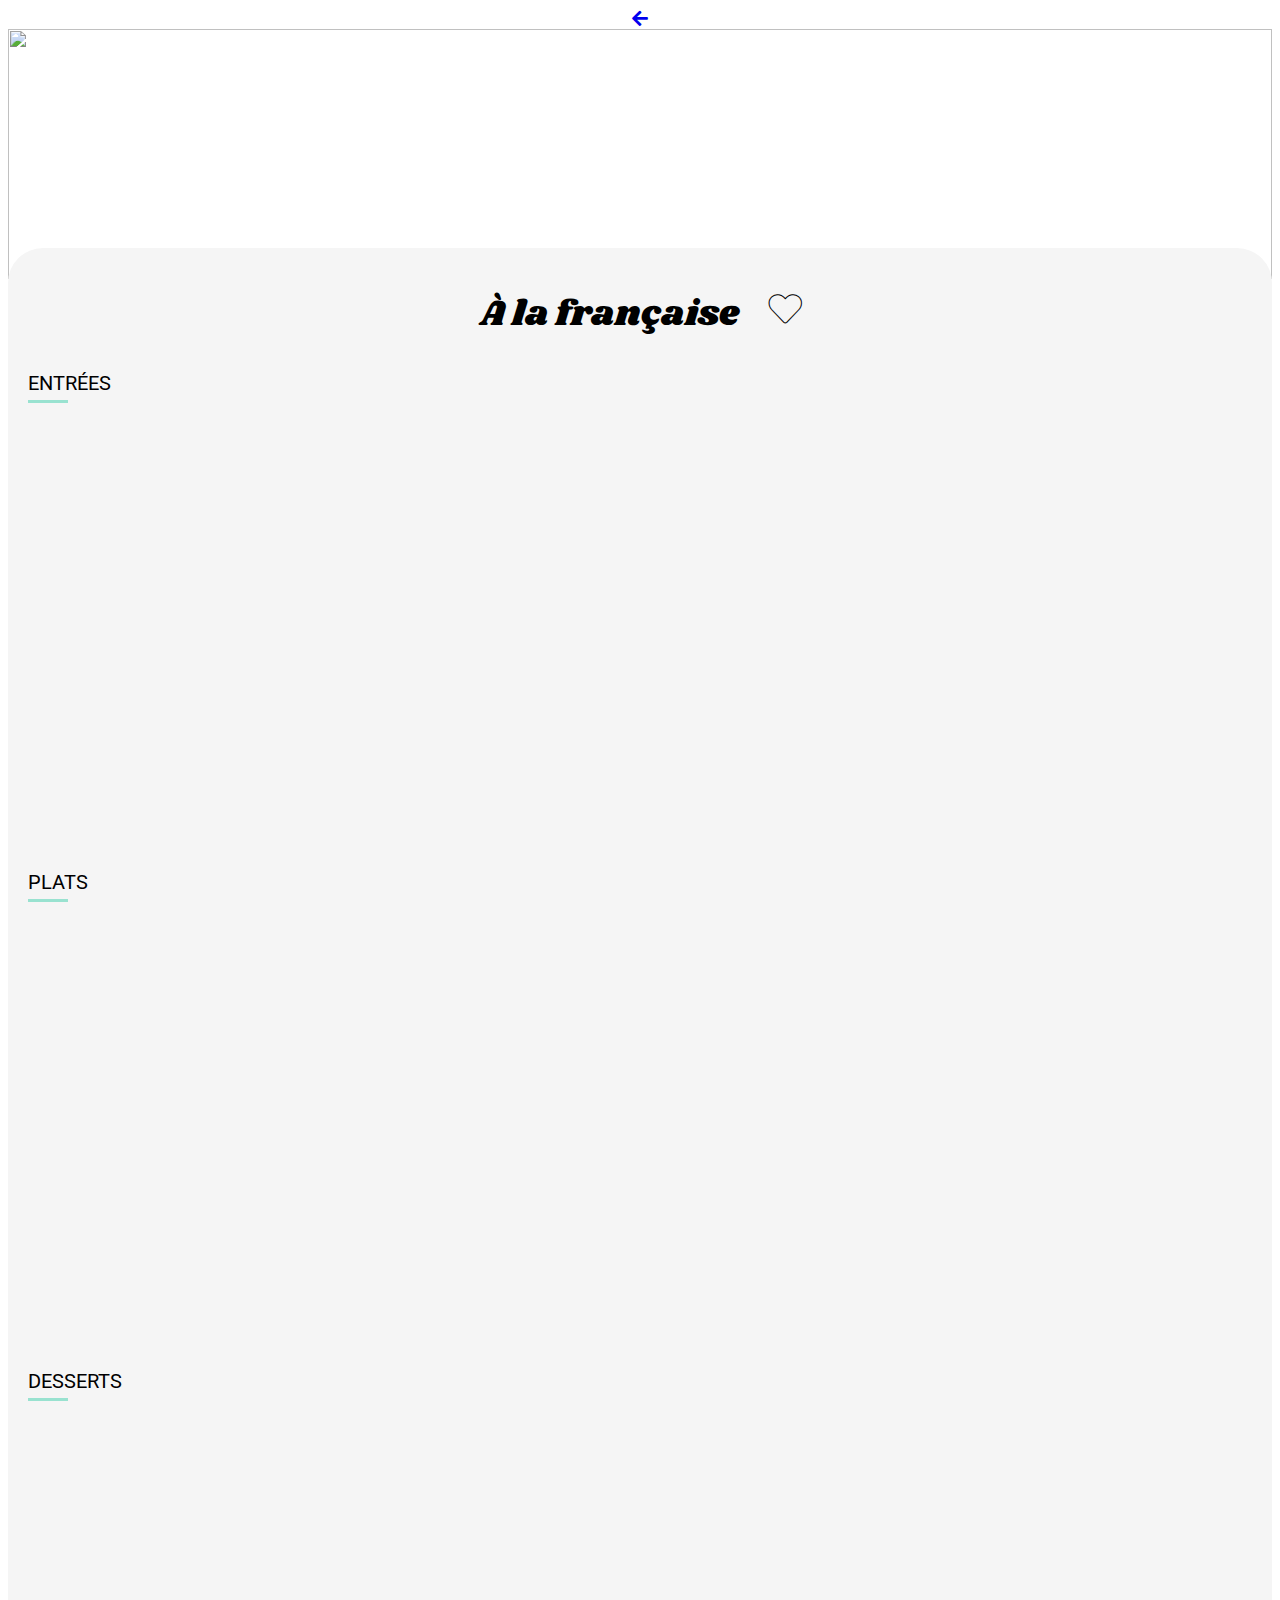
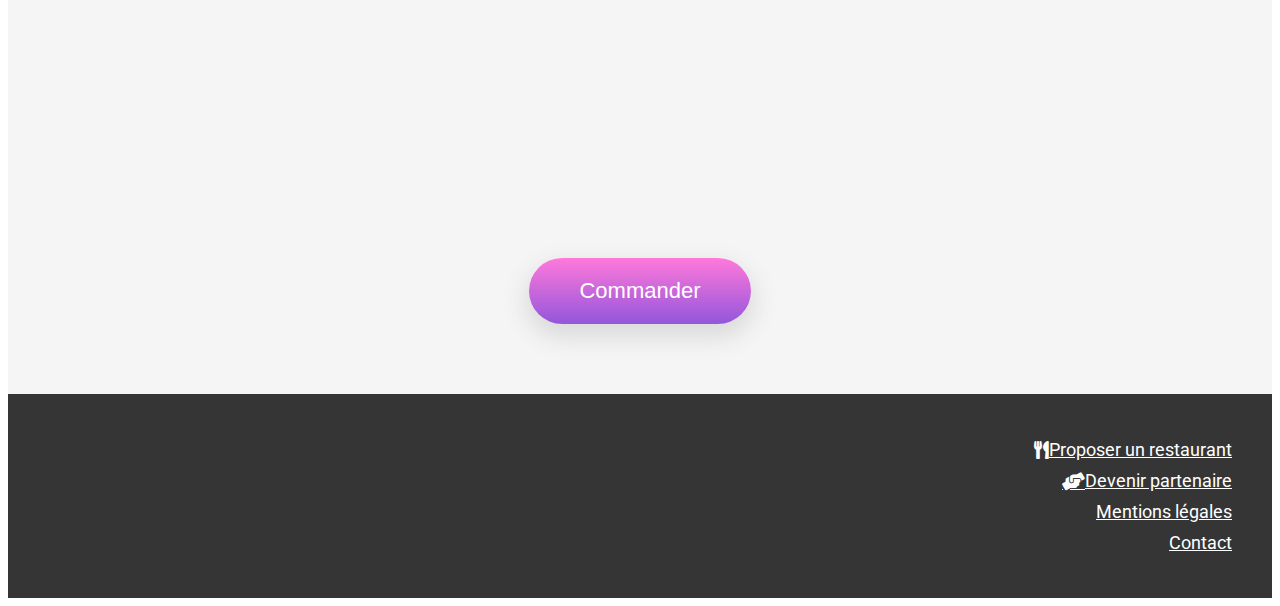
==== html/menu-a-la-francaise.html @ ba14d403 "SASS loops added to dynamically create animation classes." ====
<!DOCTYPE html>
<html>
    <head>
        <title>À La Française - Menu - Ohmyfood! - Paris</title>
        <meta charset="utf-8">
        <meta name="viewport" content="width=device-width,initial-scale=1">
        <link rel="preconnect" href="https://fonts.googleapis.com">
        <link rel="preconnect" href="https://fonts.gstatic.com" crossorigin>
        <link href="https://fonts.googleapis.com/css2?family=Roboto&family=Shrikhand&display=swap" rel="stylesheet"> 
        <link rel="stylesheet" href="https://cdnjs.cloudflare.com/ajax/libs/font-awesome/5.15.2/css/all.min.css"/>
        <link rel="stylesheet" href="../css/normalize.css">
        <link rel="stylesheet" href="../css/header-footer.css">
        <!-- <link rel="stylesheet" href="../css/menu.css"> -->
        <link rel="stylesheet" href="../scss/menu.css">

    </head>
    <body>
        <header class="header">
            <div class="header__arrow-container">
                <a href="../index.html"><span class="header__arrow fas fa-arrow-left"></span></a> 
            </div>
            <img class="header__logo" alt="" srcset="
            ../images/logo/ohmyfood.png 392w,
           /images/logo/ohmyfood@2x.svg 
           ">
        </header>
        <main>
            <section class="resto-preview">
                <img class="resto-preview__img" alt="" src="../images/restaurants/toa-heftiba-DQKerTsQwi0-unsplash.jpg">
            </section>

            <section class="resto-title">
                <h1 class="resto-title__text">À la française</h1>
                <span class="heart-icon fa fa-heart"></span>
            </section>

            <section class="menu">
                <div class="menu__starter-container">
                    <h2 class="menu__subheading">ENTRÉES</h2>
                    <div class="menu__underline"></div>
                    
                    <div class="menu__card card-1">
                        <div class="menu__text">
                            <h3 class="menu__dish-title">Tartare de poulpe acidulé</h3>
                            <p class="menu__dish-details">Aux zestes d'orange</p>
                        </div>
                        <div class="menu__price-container">
                            <p class="menu__price">25€</p>
                        </div>
                        <div class="menu__tick-container">
                            <i class="menu__tick fas fa-check-circle"></i>
                        </div>
                    </div>

                    <div class="menu__card card-2">
                        <div class="menu__text">
                            <h3 class="menu__dish-title">Velouté de légumes d'antan</h3>
                            <p class="menu__dish-details">Carotte, panais, topinambour</p>
                        </div>
                        <div class="menu__price-container">
                            <p class="menu__price">35€</p>
                        </div>
                        <div class="menu__tick-container">
                            <i class="menu__tick fas fa-check-circle"></i>
                        </div>
                    </div>
                    <div class="menu__card card-3">
                        <div class="menu__text">
                            <h3 class="menu__dish-title">Soupe à l'oignon</h3>
                            <p class="menu__dish-details">Revisitée</p>
                        </div>
                        <div class="menu__price-container">
                            <p class="menu__price">20€</p>
                        </div>
                        <div class="menu__tick-container">
                            <i class="menu__tick fas fa-check-circle"></i>
                        </div>
                    </div>
                </div>
                <div class="menu__main-container">
                    <h2 class="menu__subheading">PLATS</h2>
                    <div class="menu__underline"></div>
                    <div class="menu__card card-4">
                        <div class="menu__text">
                            <h3 class="menu__dish-title">Coquilles Saint-Jacques</h3>
                            <p class="menu__dish-details">Accompagnées d'une purée de panais</p>
                        </div>
                        <div class="menu__price-container">
                            <p class="menu__price">40€</p>
                        </div>
                        <div class="menu__tick-container">
                            <i class="menu__tick fas fa-check-circle"></i>
                        </div>
                    </div>
                    <div class="menu__card card-5">
                        <div class="menu__text">
                            <h3 class="menu__dish-title">Magret de canard</h3>
                            <p class="menu__dish-details">Et parmentier de pommes de terre</p>
                        </div>
                        <div class="menu__price-container">
                            <p class="menu__price">35€</p>
                        </div>
                        <div class="menu__tick-container">
                            <i class="menu__tick fas fa-check-circle"></i>
                        </div>
                    </div>
                    <div class="menu__card card-6">
                        <div class="menu__text">
                            <h3 class="menu__dish-title">Pigeonneau d'Ille-et-Vilaine</h3>
                            <p class="menu__dish-details">Sur son lit de gnocchis aux légumes</p>
                        </div>
                        <div class="menu__price-container">
                            <p class="menu__price">44€</p>
                        </div>
                        <div class="menu__tick-container">
                            <i class="menu__tick fas fa-check-circle"></i>
                        </div>
                    </div>
                </div>
                <div class="menu__dessert-container">
                    <h2 class="menu__subheading">DESSERTS</h2>
                    <div class="menu__underline"></div>
                    <div class="menu__card card-7">
                        <div class="menu__text">
                            <h3 class="menu__dish-title">Pétales de violettes glacés</h3>
                            <p class="menu__dish-details">Et purée de noisettes</p>
                        </div>
                        <div class="menu__price-container">
                            <p class="menu__price">18€</p>
                        </div>
                        <div class="menu__tick-container">
                            <i class="menu__tick fas fa-check-circle"></i>
                        </div>
                    </div>
                    <div class="menu__card card-8">
                        <div class="menu__text">
                            <h3 class="menu__dish-title">Fondant au chocolat</h3>
                            <p class="menu__dish-details">Revisité</p>
                        </div>
                        <div class="menu__price-container">
                            <p class="menu__price">22€</p>
                        </div>
                        <div class="menu__tick-container">
                            <i class="menu__tick fas fa-check-circle"></i>
                        </div>
                    </div>
                    <div class="menu__card card-9">
                        <div class="menu__text">
                            <h3 class="menu__dish-title">Millefeuille croustillant</h3>
                            <p class="menu__dish-details">Myrtilles et pâte d'amande</p>
                        </div>
                        <div class="menu__price-container">
                            <p class="menu__price">23€</p>
                        </div>
                        <div class="menu__tick-container">
                            <i class="menu__tick fas fa-check-circle"></i>
                        </div>
                    </div>
                </div>
            </section>


            <section id="order" class="order">
                <button class="button">
                    Commander 
                </button>
            </section>

        </main>
        <footer class="footer">
            <img class="footer__logo" src="../images/logo/ohmyfood.png" alt="">
            <a class="footer__link" href="">
                <span class="footer__icon fas fa-utensils"></span>
                <p class="footer__text">Proposer un restaurant</p>
            </a>
            <a class="footer__link" href="">
                <span class="footer__icon fas fa-hands-helping"></span>
                <p class="footer__text">Devenir partenaire</p>
            </a>
            <a class="footer__link" href=""><p class="footer__text">Mentions légales</p></a>
            <a class="footer__link" href="mailto:info@ohmyfood.fr"><p class="footer__text">Contact</p></a>
        </footer>
    </body>
</html>
---- css/header-footer.css ----
header{
    display: flex;
    justify-content: center;
    width: 100%;
}
.logo--header{
    margin: 20px 0 10px 0;
    width: 45%;
}
footer{
    background: #353535;
    padding: 20px;
    padding-bottom: 30px;
    display: flex;
    flex-direction: column;
    color: white;
}
footer a{
    display: flex;
    align-items: center;
    color: white;
    width: max-content;
}
footer a:hover{
    text-decoration: underline;
}
.logo--footer{
    filter: invert();
    width: 28%;
    margin-bottom: 10px;
}
.footer-icon{
    padding-right: 10px;
}
footer p{
    margin: 5px 0 5px 0;
}

/* MEDIA QUERIES */

/* TABLET */

@media (min-width: 415px){
    footer{
        padding: 40px;
        align-items: flex-end;
    }
}
---- css/menu.css ----
/* PUT THESE IN ONE FILE INSTEAD OF REPEATING THEM */
:root{
    --primary: #9356DC;
    --secondary: #FF79DA;
    --tertiary: #99E2D0;
    --background: #f5f5f5;
    --highlight: #f4ecfe;
    --box-shadow: 0 10px 25px 3px HSL(0, 0%, 85%);
    --animation-duration: 4s;
    font-family: Roboto;
    font-size: 14px;
}


.resto-preview__img{
    width: 100%;
    height: 250px;
    z-index: 0;
    overflow: hidden;
    object-fit: cover;
}

.resto-title{
    border-top-left-radius: 35px;
    border-top-right-radius: 35px;
    background: var(--background);
    z-index: 1;
    padding: 10px 0 10px 0;
    position: relative;
    top: -35px;
    display: flex;
    justify-content: center;
    align-items: center;
    margin-bottom: -60px;
}
.resto-title__text{
    font-family: Shrikhand;
    margin: 30px 20px 20px 20px;
    font-weight: normal;
}


.heart-icon{
    font-size: 1.8em;
    margin: 0 20px 0 10px;
    -webkit-text-stroke-width: 1px;
    -webkit-text-stroke-color: black;
    color: var(--background);
    transition: color 0.3s ease-in;
}
.heart-icon:hover{
    color: var(--primary);
    -webkit-text-stroke-width: 1px;
    -webkit-text-stroke-color: var(--primary);
    cursor: pointer;
}

/* MENU SECTION */

.menu{
    background: var(--background);
    padding-bottom: 20px;
    
}
.menu__subheading{
    padding: 20px 0 0 0;
    font-size: 16px;
    font-weight: normal;
    margin: 5px 20px;
}
.menu__underline{
    background: var(--tertiary);
    width: 40px;
    height: 3px;
    margin-left: 20px;
    margin-bottom: 15px;
}
.menu__card{
    background: white;
    border-radius: 15px;
    margin: 14px 10px;
    box-shadow: var(--box-shadow);
    display: flex;
    overflow: hidden;
    cursor: pointer;
    position: relative;
    opacity: 0;
    animation: fade 1.5s cubic-bezier(0.215, 0.610, 0.355, 1.000) forwards;
}

.first{
    animation-delay: 0.2s;
}
.second{
    animation-delay: 0.5s;
}
.third{
    animation-delay: 0.8s;
}
.fourth{
    animation-delay: 1.1s;
}
.fifth{
    animation-delay: 1.4s;
}
.sixth{
    animation-delay: 1.7s;
}
.seventh{
    animation-delay: 2s;
}
.eighth{
    animation-delay: 2.3s;
}
.ninth{
    animation-delay: 2.6s;
}
.tenth{
    animation-delay: 2.9s;
}

@keyframes fade{
    0%{
        bottom: -20px;
    }
    20%{
        opacity: 0;
    }
    100%{
        opacity: 1;
        bottom: 0;
    }
}


.menu__text{
  display: flex;
  flex-direction:column;
  justify-content: center;
  margin-right: auto;
  padding: 12px;
  flex: 0 2 1;
  text-overflow: ellipsis;
  white-space: nowrap;
  overflow: hidden;
}
.menu__dish-title{
    font-size: 16px;
    padding-bottom: 8px;
}
.menu__dish-title, .menu__dish-details{
    margin: 0;
    text-overflow: ellipsis;
    white-space: nowrap;
    overflow: hidden;
    width: 100%;
}
.menu__price-container{
    display: flex;
    flex-direction: column;
    justify-content: flex-end;
    flex: 2 1 1;
    padding: 10px;
    position: relative;
    right: 0;
    transition: right 0.6s ease-out 0.2s;
}
.menu__price{
  transition: width 0.6s ease-out 0.2s;
  font-weight: bold;
  margin: 0;
  width: 30px;
  position: relative;
}

.menu__tick-container{
  background: var(--tertiary);
  width: 60px;
  height: 100%;
  color: white;
  font-size: 1.5em;
  display: flex;
  justify-content: center;
  align-items: center;
  position: absolute;
  right: -60px;
  transition: right 1s ease-out;
}
.menu__tick{
    transition: all 1s ease-out;
}

.menu__card:hover .menu__tick-container{
  right: 0px;
}
.menu__card:hover .menu__price{
    width: 100px;
}
.menu__card:hover .menu__tick{
    transform: rotate(360deg);
}

.order{
    display: flex;
    justify-content: center;
    padding-bottom: 30px;
    background: var(--background);
}

/* BUTTON */

.button{
    display: flex;
    align-items: center;
    color: white;
    border-radius: 45px;
    border: none;
    background: linear-gradient(var(--secondary),var(--primary));
    box-shadow: var(--box-shadow);
    padding: 15px 40px;
    transition: background-color, box-shadow 0.4s ease-out;
    margin: 10px 0 20px 0;
}

button:hover{
    background: var(--secondary);
    box-shadow: 0 10px 10px 0 HSL(0, 0%, 75%);
    cursor: pointer;
}


/* MEDIA QUERIES */

/* TABLET */

@media (min-width: 450px){
    :root{
        font-size: 16px;
    }
    .menu__card{
        margin: 20px 40px;
    }
    .menu__dish-title, .menu__subheading{
        font-size: 18px;
    }
    .menu{
        margin-bottom: -20px;
    }
    .menu__price-container{
        padding: 20px;
    }
    .button{
        margin: 20px 0 40px 0;
    }
}

@media (min-width: 760px){
    :root{
        font-size: 18px;
    }
    .menu{
        margin-bottom: -30px;
    }
    .menu__card{
        margin: 30px 50px;
    }
    .menu__dish-title, .menu__subheading{
        font-size: 20px;
    }
    .menu__dish-title, .menu__dish-details{
        padding: 10px;
    }
    .button{
        font-size: 22px;
        padding: 20px 50px;
    }
    .menu__price-container{
        padding-right: 50px;
        transition-delay: 0s;
    }
    .menu__tick-container{
        width: 200px;
        right: -200px;
        font-size: 2em;
    }
    .menu__card:hover .menu__price{
        width: 220px;
    }
}

/* DESKTOP */

@media (min-width: 1400px){

    .resto-title{
        font-size: 30px;
    }
    .menu{
        display: flex;
        justify-content: center;
        padding: 30px;
    }
    .menu__underline{
        margin-bottom: 40px;
    }
    .menu__starter-container, .menu__main-container, .menu__dessert-container{  
        width: 33.33%;
    }
    .menu__card{
        margin: 20px 10px;
    }
    .menu__dish-title, .menu__dish-details{
        padding: 5px;
    }
    .menu__dish-title, .menu__dish-details{
        text-overflow: ellipsis;
        white-space: nowrap;
        overflow: hidden;
    }
    .menu__price-container{
        padding: 0 20px 15px 0;
        transition-delay: 0.1s;
    }
    .menu__tick-container{
        width: 100px;
        right: -100px;
    }
    .menu__card:hover .menu__price{
        width: 140px;
    }
}
---- scss/menu.css ----
:root {
  font-family: Roboto;
  font-size: 14px;
}

.resto-preview__img {
  width: 100%;
  height: 250px;
  z-index: 0;
  overflow: hidden;
  -o-object-fit: cover;
     object-fit: cover;
}

.resto-title {
  border-top-left-radius: 35px;
  border-top-right-radius: 35px;
  background: #f5f5f5;
  z-index: 1;
  padding: 10px 0 10px 0;
  position: relative;
  top: -35px;
  display: -webkit-box;
  display: -ms-flexbox;
  display: flex;
  -webkit-box-pack: center;
      -ms-flex-pack: center;
          justify-content: center;
  -webkit-box-align: center;
      -ms-flex-align: center;
          align-items: center;
  margin-bottom: -60px;
}

.resto-title__text {
  font-family: Shrikhand;
  margin: 30px 20px 20px 20px;
  font-weight: normal;
}

.heart-icon {
  font-size: 1.8em;
  margin: 0 20px 0 10px;
  -webkit-text-stroke-width: 1px;
  -webkit-text-stroke-color: black;
  color: #f5f5f5;
  -webkit-transition: color 0.3s ease-in;
  transition: color 0.3s ease-in;
}

.heart-icon:hover {
  color: #9356DC;
  -webkit-text-stroke-width: 1px;
  -webkit-text-stroke-color: #9356DC;
  cursor: pointer;
}

/* MENU SECTION */
.menu {
  background: #f5f5f5;
  padding-bottom: 20px;
}

.menu__subheading {
  padding: 20px 0 0 0;
  font-size: 16px;
  font-weight: normal;
  margin: 5px 20px;
}

.menu__underline {
  background: #99E2D0;
  width: 40px;
  height: 3px;
  margin-left: 20px;
  margin-bottom: 15px;
}

.menu__card {
  background: white;
  border-radius: 15px;
  margin: 14px 10px;
  -webkit-box-shadow: 0 10px 25px 3px HSL(0, 0%, 85%);
          box-shadow: 0 10px 25px 3px HSL(0, 0%, 85%);
  display: -webkit-box;
  display: -ms-flexbox;
  display: flex;
  overflow: hidden;
  cursor: pointer;
  position: relative;
  opacity: 0;
  -webkit-animation: fade 1.5s cubic-bezier(0.215, 0.61, 0.355, 1) forwards;
          animation: fade 1.5s cubic-bezier(0.215, 0.61, 0.355, 1) forwards;
}

.menu__text {
  display: -webkit-box;
  display: -ms-flexbox;
  display: flex;
  -webkit-box-orient: vertical;
  -webkit-box-direction: normal;
      -ms-flex-direction: column;
          flex-direction: column;
  -webkit-box-pack: center;
      -ms-flex-pack: center;
          justify-content: center;
  margin-right: auto;
  padding: 12px;
  -webkit-box-flex: 0;
      -ms-flex: 0 2 1;
          flex: 0 2 1;
  text-overflow: ellipsis;
  white-space: nowrap;
  overflow: hidden;
}

.menu__dish-title {
  font-size: 16px;
  padding-bottom: 8px;
}

.menu__dish-title, .menu__dish-details {
  margin: 0;
  text-overflow: ellipsis;
  white-space: nowrap;
  overflow: hidden;
  width: 100%;
}

.menu__price-container {
  display: -webkit-box;
  display: -ms-flexbox;
  display: flex;
  -webkit-box-orient: vertical;
  -webkit-box-direction: normal;
      -ms-flex-direction: column;
          flex-direction: column;
  -webkit-box-pack: end;
      -ms-flex-pack: end;
          justify-content: flex-end;
  -webkit-box-flex: 2;
      -ms-flex: 2 1 1;
          flex: 2 1 1;
  padding: 10px;
  position: relative;
  right: 0;
  -webkit-transition: right 0.6s ease-out 0.2s;
  transition: right 0.6s ease-out 0.2s;
}

.menu__price {
  -webkit-transition: width 0.6s ease-out 0.2s;
  transition: width 0.6s ease-out 0.2s;
  font-weight: bold;
  margin: 0;
  width: 30px;
  position: relative;
}

.menu__tick-container {
  background: #99E2D0;
  width: 60px;
  height: 100%;
  color: white;
  font-size: 1.5em;
  display: -webkit-box;
  display: -ms-flexbox;
  display: flex;
  -webkit-box-pack: center;
      -ms-flex-pack: center;
          justify-content: center;
  -webkit-box-align: center;
      -ms-flex-align: center;
          align-items: center;
  position: absolute;
  right: -60px;
  -webkit-transition: right 1s ease-out;
  transition: right 1s ease-out;
}

.menu__tick {
  -webkit-transition: all 1s ease-out;
  transition: all 1s ease-out;
}

.menu__card:hover .menu__tick-container {
  right: 0px;
}

.menu__card:hover .menu__price {
  width: 100px;
}

.menu__card:hover .menu__tick {
  -webkit-transform: rotate(360deg);
          transform: rotate(360deg);
}

/* create classes for card animations */
.card-1 {
  -webkit-animation-delay: 0.2s;
          animation-delay: 0.2s;
}

.card-2 {
  -webkit-animation-delay: 0.5s;
          animation-delay: 0.5s;
}

.card-3 {
  -webkit-animation-delay: 0.8s;
          animation-delay: 0.8s;
}

.card-4 {
  -webkit-animation-delay: 1.1s;
          animation-delay: 1.1s;
}

.card-5 {
  -webkit-animation-delay: 1.4s;
          animation-delay: 1.4s;
}

.card-6 {
  -webkit-animation-delay: 1.7s;
          animation-delay: 1.7s;
}

.card-7 {
  -webkit-animation-delay: 2s;
          animation-delay: 2s;
}

.card-8 {
  -webkit-animation-delay: 2.3s;
          animation-delay: 2.3s;
}

.card-9 {
  -webkit-animation-delay: 2.6s;
          animation-delay: 2.6s;
}

.card-10 {
  -webkit-animation-delay: 2.9s;
          animation-delay: 2.9s;
}

@-webkit-keyframes fade {
  0% {
    bottom: -20px;
  }
  20% {
    opacity: 0;
  }
  100% {
    opacity: 1;
    bottom: 0;
  }
}

@keyframes fade {
  0% {
    bottom: -20px;
  }
  20% {
    opacity: 0;
  }
  100% {
    opacity: 1;
    bottom: 0;
  }
}

.order {
  display: -webkit-box;
  display: -ms-flexbox;
  display: flex;
  -webkit-box-pack: center;
      -ms-flex-pack: center;
          justify-content: center;
  padding-bottom: 30px;
  background: #f5f5f5;
}

/* BUTTON */
.button {
  display: -webkit-box;
  display: -ms-flexbox;
  display: flex;
  -webkit-box-align: center;
      -ms-flex-align: center;
          align-items: center;
  color: white;
  border-radius: 45px;
  border: none;
  background: -webkit-gradient(linear, left top, left bottom, from(#FF79DA), to(#9356DC));
  background: linear-gradient(#FF79DA, #9356DC);
  -webkit-box-shadow: 0 10px 25px 3px HSL(0, 0%, 85%);
          box-shadow: 0 10px 25px 3px HSL(0, 0%, 85%);
  padding: 15px 40px;
  -webkit-transition: background-color, -webkit-box-shadow 0.4s ease-out;
  transition: background-color, -webkit-box-shadow 0.4s ease-out;
  transition: background-color, box-shadow 0.4s ease-out;
  transition: background-color, box-shadow 0.4s ease-out, -webkit-box-shadow 0.4s ease-out;
  margin: 10px 0 20px 0;
}

button:hover {
  background: #FF79DA;
  -webkit-box-shadow: 0 10px 10px 0 HSL(0, 0%, 75%);
          box-shadow: 0 10px 10px 0 HSL(0, 0%, 75%);
  cursor: pointer;
}

/* MEDIA QUERIES */
/* TABLET */
@media (min-width: 450px) {
  :root {
    font-size: 16px;
  }
  .menu {
    margin-bottom: -20px;
  }
  .menu__card {
    margin: 20px 40px;
  }
  .menu__dish-title, .menu__subheading {
    font-size: 18px;
  }
  .menu__price-container {
    padding: 20px;
  }
  .button {
    margin: 20px 0 40px 0;
  }
}

@media (min-width: 760px) {
  :root {
    font-size: 18px;
  }
  .menu {
    margin-bottom: -30px;
  }
  .menu__card {
    margin: 30px 50px;
  }
  .menu__dish-title, .menu__subheading {
    font-size: 20px;
  }
  .menu__dish-title, .menu__dish-details {
    padding: 10px;
  }
  .menu__price-container {
    padding-right: 50px;
    -webkit-transition-delay: 0s;
            transition-delay: 0s;
  }
  .menu__tick-container {
    width: 200px;
    right: -200px;
    font-size: 2em;
  }
  .menu__card:hover .menu__price {
    width: 220px;
  }
  .button {
    font-size: 22px;
    padding: 20px 50px;
  }
}

/* DESKTOP */
@media (min-width: 1400px) {
  .resto-title {
    font-size: 30px;
  }
  .menu {
    display: -webkit-box;
    display: -ms-flexbox;
    display: flex;
    -webkit-box-pack: center;
        -ms-flex-pack: center;
            justify-content: center;
    padding: 30px;
  }
  .menu__underline {
    margin-bottom: 40px;
  }
  .menu__starter-container, .menu__main-container, .menu__dessert-container {
    width: 33.33%;
  }
  .menu__card {
    margin: 20px 10px;
  }
  .menu__dish-title, .menu__dish-details {
    padding: 5px;
    text-overflow: ellipsis;
    white-space: nowrap;
    overflow: hidden;
  }
  .menu__price-container {
    padding: 0 20px 15px 0;
    -webkit-transition-delay: 0.1s;
            transition-delay: 0.1s;
  }
  .menu__tick-container {
    width: 100px;
    right: -100px;
  }
  .menu__card:hover .menu__price {
    width: 140px;
  }
}
/*# sourceMappingURL=menu.css.map */
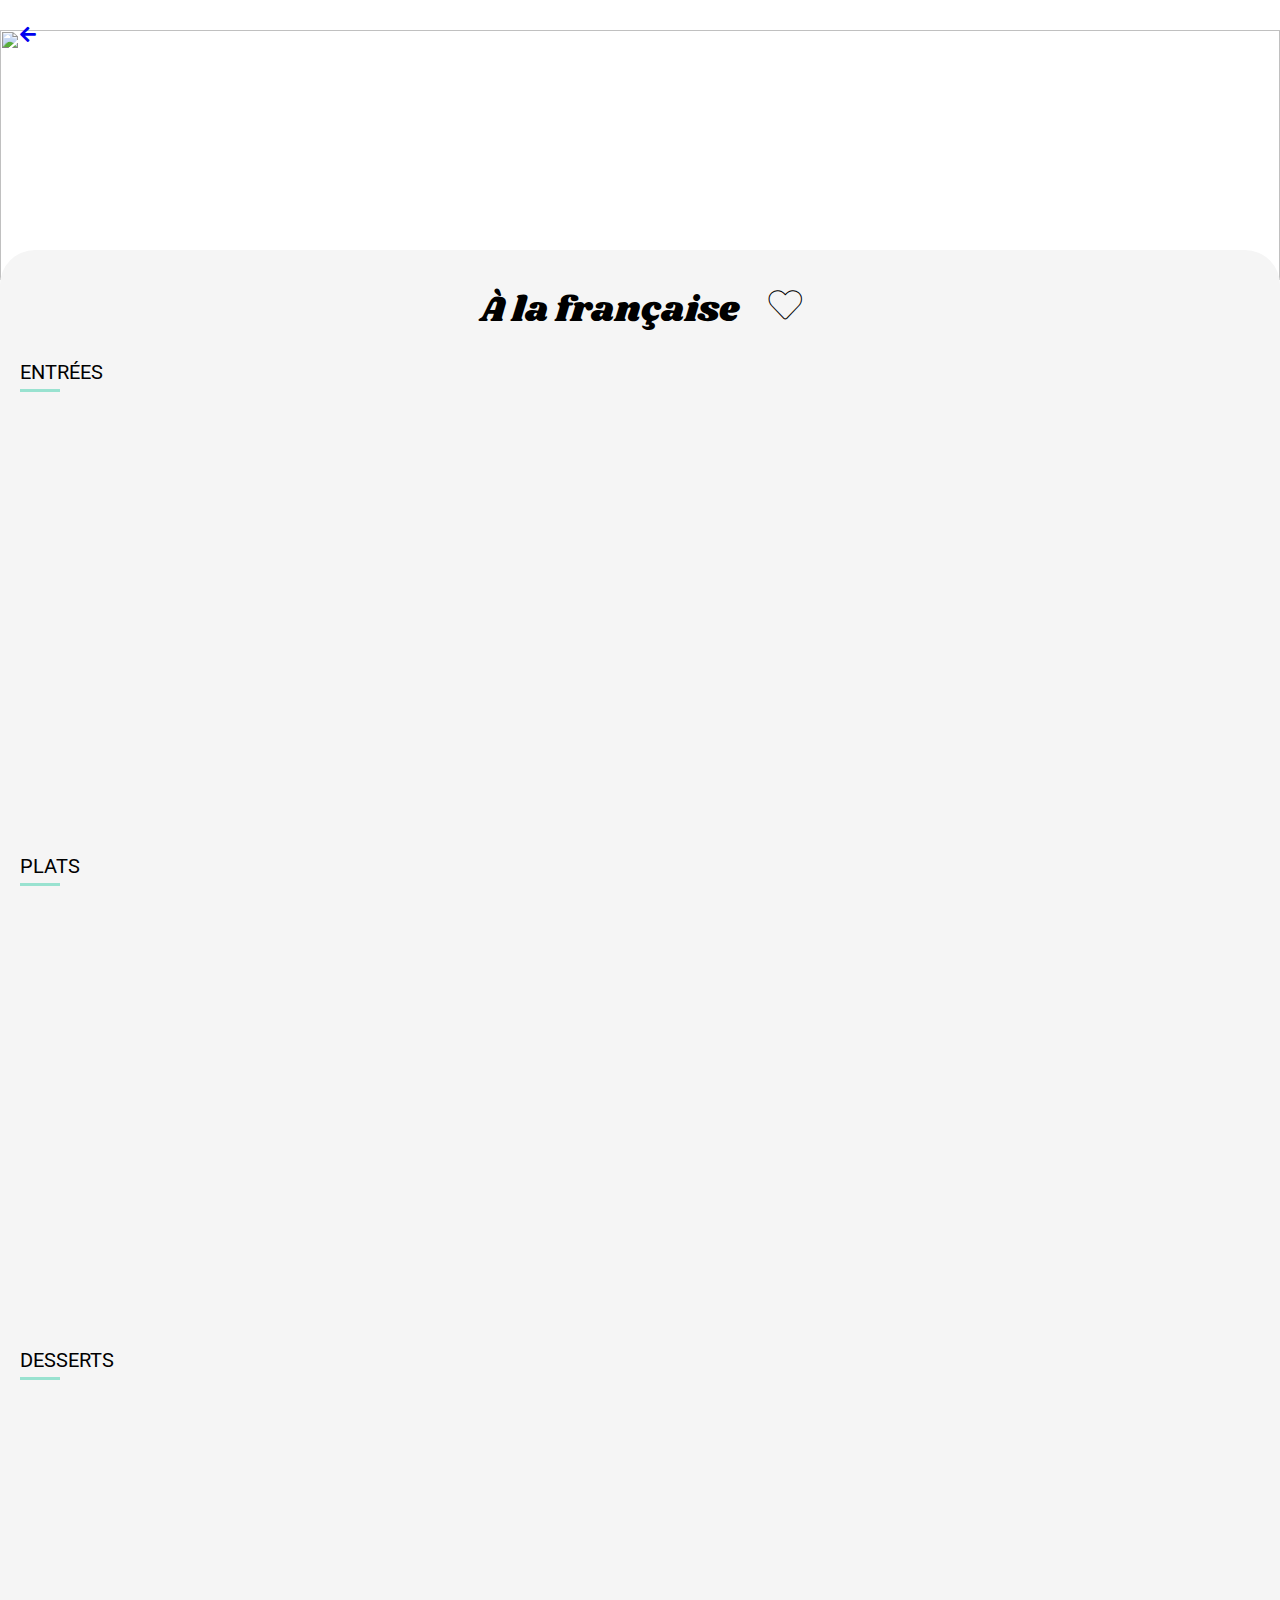
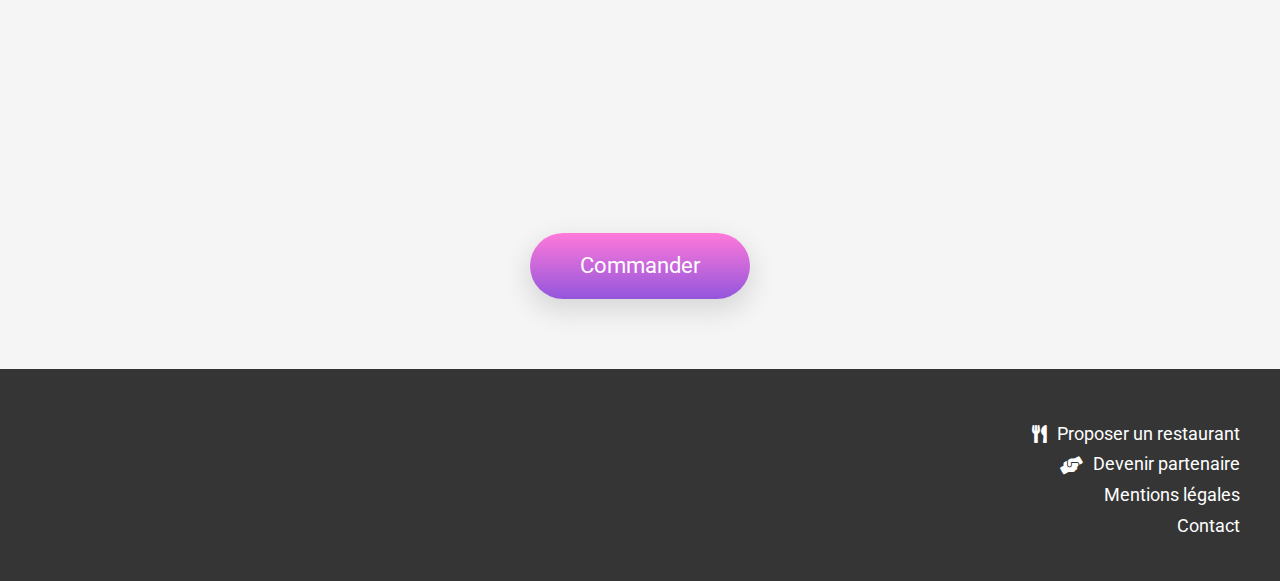
==== commit 7a3676b2: "Stylesheets divided up into SASS partials, but menu card animation classes not being generated corre" ====
--- a/html/menu-a-la-francaise.html
+++ b/html/menu-a-la-francaise.html
@@ -8,10 +8,7 @@
         <link rel="preconnect" href="https://fonts.gstatic.com" crossorigin>
         <link href="https://fonts.googleapis.com/css2?family=Roboto&family=Shrikhand&display=swap" rel="stylesheet"> 
         <link rel="stylesheet" href="https://cdnjs.cloudflare.com/ajax/libs/font-awesome/5.15.2/css/all.min.css"/>
-        <link rel="stylesheet" href="../css/normalize.css">
-        <link rel="stylesheet" href="../css/header-footer.css">
-        <!-- <link rel="stylesheet" href="../css/menu.css"> -->
-        <link rel="stylesheet" href="../scss/menu.css">
+        <link rel="stylesheet" href="../scss/styles.css">
 
     </head>
     <body>
@@ -31,7 +28,7 @@
 
             <section class="resto-title">
                 <h1 class="resto-title__text">À la française</h1>
-                <span class="heart-icon fa fa-heart"></span>
+                <span class="heart-icon heart-icon--menu fa fa-heart"></span>
             </section>
 
             <section class="menu">
--- a/scss/styles.css
+++ b/scss/styles.css
@@ -0,0 +1,1258 @@
+/*! normalize.css v8.0.0 | MIT License | github.com/necolas/normalize.css */
+/* Document
+   ========================================================================== */
+/**
+ * 1. Correct the line height in all browsers.
+ * 2. Prevent adjustments of font size after orientation changes in iOS.
+ */
+html {
+  line-height: 1.15;
+  /* 1 */
+  -webkit-text-size-adjust: 100%;
+  /* 2 */
+}
+
+/* Sections
+   ========================================================================== */
+/**
+ * Remove the margin in all browsers.
+ */
+body {
+  margin: 0;
+}
+
+/**
+ * Correct the font size and margin on `h1` elements within `section` and
+ * `article` contexts in Chrome, Firefox, and Safari.
+ */
+h1 {
+  font-size: 2em;
+  margin: 0.67em 0;
+}
+
+/* Grouping content
+   ========================================================================== */
+/**
+ * 1. Add the correct box sizing in Firefox.
+ * 2. Show the overflow in Edge and IE.
+ */
+hr {
+  box-sizing: content-box;
+  /* 1 */
+  height: 0;
+  /* 1 */
+  overflow: visible;
+  /* 2 */
+}
+
+/**
+ * 1. Correct the inheritance and scaling of font size in all browsers.
+ * 2. Correct the odd `em` font sizing in all browsers.
+ */
+pre {
+  font-family: monospace, monospace;
+  /* 1 */
+  font-size: 1em;
+  /* 2 */
+}
+
+/* Text-level semantics
+   ========================================================================== */
+/**
+ * Remove the gray background on active links in IE 10.
+ */
+a {
+  background-color: transparent;
+}
+
+/**
+ * 1. Remove the bottom border in Chrome 57-
+ * 2. Add the correct text decoration in Chrome, Edge, IE, Opera, and Safari.
+ */
+abbr[title] {
+  border-bottom: none;
+  /* 1 */
+  text-decoration: underline;
+  /* 2 */
+  text-decoration: underline dotted;
+  /* 2 */
+}
+
+/**
+ * Add the correct font weight in Chrome, Edge, and Safari.
+ */
+b,
+strong {
+  font-weight: bolder;
+}
+
+/**
+ * 1. Correct the inheritance and scaling of font size in all browsers.
+ * 2. Correct the odd `em` font sizing in all browsers.
+ */
+code,
+kbd,
+samp {
+  font-family: monospace, monospace;
+  /* 1 */
+  font-size: 1em;
+  /* 2 */
+}
+
+/**
+ * Add the correct font size in all browsers.
+ */
+small {
+  font-size: 80%;
+}
+
+/**
+ * Prevent `sub` and `sup` elements from affecting the line height in
+ * all browsers.
+ */
+sub,
+sup {
+  font-size: 75%;
+  line-height: 0;
+  position: relative;
+  vertical-align: baseline;
+}
+
+sub {
+  bottom: -0.25em;
+}
+
+sup {
+  top: -0.5em;
+}
+
+/* Embedded content
+   ========================================================================== */
+/**
+ * Remove the border on images inside links in IE 10.
+ */
+img {
+  border-style: none;
+}
+
+/* Forms
+   ========================================================================== */
+/**
+ * 1. Change the font styles in all browsers.
+ * 2. Remove the margin in Firefox and Safari.
+ */
+button,
+input,
+optgroup,
+select,
+textarea {
+  font-family: inherit;
+  /* 1 */
+  font-size: 100%;
+  /* 1 */
+  line-height: 1.15;
+  /* 1 */
+  margin: 0;
+  /* 2 */
+}
+
+/**
+ * Show the overflow in IE.
+ * 1. Show the overflow in Edge.
+ */
+button,
+input {
+  /* 1 */
+  overflow: visible;
+}
+
+/**
+ * Remove the inheritance of text transform in Edge, Firefox, and IE.
+ * 1. Remove the inheritance of text transform in Firefox.
+ */
+button,
+select {
+  /* 1 */
+  text-transform: none;
+}
+
+/**
+ * Correct the inability to style clickable types in iOS and Safari.
+ */
+button,
+[type=button],
+[type=reset],
+[type=submit] {
+  -webkit-appearance: button;
+}
+
+/**
+ * Remove the inner border and padding in Firefox.
+ */
+button::-moz-focus-inner,
+[type=button]::-moz-focus-inner,
+[type=reset]::-moz-focus-inner,
+[type=submit]::-moz-focus-inner {
+  border-style: none;
+  padding: 0;
+}
+
+/**
+ * Restore the focus styles unset by the previous rule.
+ */
+button:-moz-focusring,
+[type=button]:-moz-focusring,
+[type=reset]:-moz-focusring,
+[type=submit]:-moz-focusring {
+  outline: 1px dotted ButtonText;
+}
+
+/**
+ * Correct the padding in Firefox.
+ */
+fieldset {
+  padding: 0.35em 0.75em 0.625em;
+}
+
+/**
+ * 1. Correct the text wrapping in Edge and IE.
+ * 2. Correct the color inheritance from `fieldset` elements in IE.
+ * 3. Remove the padding so developers are not caught out when they zero out
+ *    `fieldset` elements in all browsers.
+ */
+legend {
+  box-sizing: border-box;
+  /* 1 */
+  color: inherit;
+  /* 2 */
+  display: table;
+  /* 1 */
+  max-width: 100%;
+  /* 1 */
+  padding: 0;
+  /* 3 */
+  white-space: normal;
+  /* 1 */
+}
+
+/**
+ * Add the correct vertical alignment in Chrome, Firefox, and Opera.
+ */
+progress {
+  vertical-align: baseline;
+}
+
+/**
+ * Remove the default vertical scrollbar in IE 10+.
+ */
+textarea {
+  overflow: auto;
+}
+
+/**
+ * 1. Add the correct box sizing in IE 10.
+ * 2. Remove the padding in IE 10.
+ */
+[type=checkbox],
+[type=radio] {
+  box-sizing: border-box;
+  /* 1 */
+  padding: 0;
+  /* 2 */
+}
+
+/**
+ * Correct the cursor style of increment and decrement buttons in Chrome.
+ */
+[type=number]::-webkit-inner-spin-button,
+[type=number]::-webkit-outer-spin-button {
+  height: auto;
+}
+
+/**
+ * 1. Correct the odd appearance in Chrome and Safari.
+ * 2. Correct the outline style in Safari.
+ */
+[type=search] {
+  -webkit-appearance: textfield;
+  /* 1 */
+  outline-offset: -2px;
+  /* 2 */
+}
+
+/**
+ * Remove the inner padding in Chrome and Safari on macOS.
+ */
+[type=search]::-webkit-search-decoration {
+  -webkit-appearance: none;
+}
+
+/**
+ * 1. Correct the inability to style clickable types in iOS and Safari.
+ * 2. Change font properties to `inherit` in Safari.
+ */
+::-webkit-file-upload-button {
+  -webkit-appearance: button;
+  /* 1 */
+  font: inherit;
+  /* 2 */
+}
+
+/* Interactive
+   ========================================================================== */
+/*
+ * Add the correct display in Edge, IE 10+, and Firefox.
+ */
+details {
+  display: block;
+}
+
+/*
+ * Add the correct display in all browsers.
+ */
+summary {
+  display: list-item;
+}
+
+/* Misc
+   ========================================================================== */
+/**
+ * Add the correct display in IE 10+.
+ */
+template {
+  display: none;
+}
+
+/**
+ * Add the correct display in IE 10.
+ */
+[hidden] {
+  display: none;
+}
+
+/* MAKE THE TOTAL SIZE OF ANY BOX BE SPREAD BETWEEN ITS CONTENT AND ITS BORDERS */
+html {
+  box-sizing: border-box;
+}
+
+*, *:before, *:after {
+  box-sizing: inherit;
+}
+
+:root {
+  font-family: Roboto;
+  font-size: 14px;
+}
+
+a {
+  text-decoration: none;
+}
+a:hover {
+  cursor: pointer;
+}
+a:visited {
+  color: inherit;
+}
+
+.header {
+  display: flex;
+  justify-content: center;
+  width: 100%;
+}
+.header__arrow-container {
+  position: absolute;
+  left: 20px;
+  top: 25px;
+}
+.header__logo {
+  margin: 20px 0 10px 0;
+  width: 45%;
+}
+
+.footer {
+  background: #353535;
+  padding: 20px;
+  padding-bottom: 30px;
+  display: flex;
+  flex-direction: column;
+  color: white;
+}
+@media (min-width: 415px) {
+  .footer {
+    padding: 40px;
+    align-items: flex-end;
+  }
+}
+.footer__link {
+  display: flex;
+  align-items: center;
+  color: white;
+  width: max-content;
+}
+.footer__link:hover {
+  text-decoration: underline;
+}
+.footer__logo {
+  filter: brightness(10000%);
+  width: 28%;
+  margin-bottom: 10px;
+}
+.footer__icon {
+  padding-right: 10px;
+}
+.footer__text {
+  margin: 5px 0 5px 0;
+}
+
+@media (min-width: 415px) {
+  :root :root {
+    font-size: 16px;
+  }
+}
+
+/* || LOADING SCREEN */
+body {
+  overflow: hidden;
+  animation: unhide 4s ease-in 0.1s forwards;
+}
+@keyframes unhide {
+  /* Make scrollbar visible again once page has loaded */
+  100% {
+    overflow-y: visible;
+  }
+}
+
+.loading-screen {
+  display: flex;
+  flex-direction: column;
+  justify-content: center;
+  align-items: center;
+  position: absolute;
+  left: 0;
+  top: 0;
+  bottom: 0;
+  width: 100vw;
+  height: 100vh;
+  background: #99E2D0;
+  animation: loading 4s linear 1 forwards, disappear 1s linear 3s 1 forwards;
+  font-family: Shrikhand;
+  font-size: 30px;
+  z-index: 2;
+}
+@keyframes loading {
+  /* Cover whole screen during loading animation */
+  99.99% {
+    background: #99E2D0;
+  }
+  100% {
+    background: transparent;
+  }
+}
+@keyframes disappear {
+  /* Remove loading screen to enable main page */
+  100% {
+    left: -999999px;
+    width: 0;
+    height: 0;
+  }
+}
+.loading-screen__spinner {
+  width: 10px;
+  height: 10px;
+  border-radius: 50%;
+  display: block;
+  margin: 15px auto;
+  position: relative;
+  color: #9356DC;
+  left: -100px;
+  box-sizing: border-box;
+  animation: spinner 3s linear 2;
+}
+@keyframes spinner {
+  0% {
+    box-shadow: 0px 0 rgba(255, 255, 255, 0), 0px 0 rgba(255, 255, 255, 0), 0px 0 rgba(255, 255, 255, 0), 0px 0 rgba(255, 255, 255, 0);
+  }
+  12% {
+    box-shadow: 100px 0 #9356DC, 0px 0 rgba(255, 255, 255, 0), 0px 0 rgba(255, 255, 255, 0), 0px 0 rgba(255, 255, 255, 0);
+  }
+  25% {
+    box-shadow: 110px 0 #9356DC, 100px 0 #9356DC, 0px 0 rgba(255, 255, 255, 0), 0px 0 rgba(255, 255, 255, 0);
+  }
+  36% {
+    box-shadow: 120px 0 #9356DC, 110px 0 #9356DC, 100px 0 #9356DC, 0px 0 rgba(255, 255, 255, 0);
+  }
+  50% {
+    box-shadow: 130px 0 #9356DC, 120px 0 #9356DC, 110px 0 #9356DC, 100px 0 #9356DC;
+  }
+  62% {
+    box-shadow: 200px 0 rgba(255, 255, 255, 0), 130px 0 #9356DC, 120px 0 #9356DC, 110px 0 #9356DC;
+  }
+  75% {
+    box-shadow: 200px 0 rgba(255, 255, 255, 0), 200px 0 rgba(255, 255, 255, 0), 130px 0 #9356DC, 120px 0 #9356DC;
+  }
+  87% {
+    box-shadow: 200px 0 rgba(255, 255, 255, 0), 200px 0 rgba(255, 255, 255, 0), 200px 0 rgba(255, 255, 255, 0), 130px 0 #9356DC;
+  }
+  100% {
+    box-shadow: 200px 0 rgba(255, 255, 255, 0), 200px 0 rgba(255, 255, 255, 0), 200px 0 rgba(255, 255, 255, 0), 200px 0 rgba(255, 255, 255, 0);
+  }
+}
+
+/* || LOCATION */
+.location {
+  display: flex;
+  justify-content: center;
+  background: linear-gradient(#d0d0d0, #eaeaea 10%);
+}
+.location__container {
+  position: relative;
+  width: max-content;
+}
+@media (min-width: 415px) {
+  .location__container {
+    font-size: 1.5em;
+  }
+}
+@media (min-width: 1000px) {
+  .location__container {
+    font-size: 2em;
+  }
+}
+.location__icon {
+  display: flex;
+  justify-content: center;
+  align-items: center;
+  margin-right: 20px;
+  position: absolute;
+  left: -30px;
+  top: 12px;
+}
+@media (min-width: 415px) {
+  .location__icon {
+    left: -50px;
+    top: 20px;
+  }
+}
+@media (min-width: 1000px) {
+  .location__icon {
+    top: 25px;
+  }
+}
+
+/* || INTRO */
+.intro {
+  display: flex;
+  flex-direction: column;
+  align-items: center;
+  background: #f5f5f5;
+  padding-bottom: 40px;
+}
+.intro__title {
+  margin: 10px 0 0 0;
+  text-align: center;
+  padding: 20px;
+  font-size: 20px;
+}
+@media (min-width: 415px) {
+  .intro__title {
+    font-size: 28px;
+  }
+}
+@media (min-width: 1000px) {
+  .intro__title {
+    font-size: 40px;
+  }
+}
+.intro__subtitle {
+  text-align: center;
+  font-size: 16px;
+  margin: 0 20px 10px 20px;
+}
+@media (min-width: 415px) {
+  .intro__subtitle {
+    font-size: 20px;
+  }
+}
+
+/* || OVERVIEW */
+.overview {
+  display: flex;
+  flex-direction: column;
+  padding-bottom: 50px;
+  padding-top: 20px;
+}
+@media (min-width: 415px) {
+  .overview {
+    padding: 20px;
+  }
+}
+@media (min-width: 1000px) {
+  .overview {
+    padding-bottom: 40px;
+    gap: 30px;
+  }
+}
+.overview__title {
+  margin-left: 20px;
+}
+@media (min-width: 415px) {
+  .overview__title {
+    align-self: flex-start;
+  }
+}
+@media (min-width: 415px) {
+  .overview__wrapper {
+    display: flex;
+    flex-direction: row;
+    flex-wrap: wrap;
+    justify-content: center;
+  }
+}
+@media (min-width: 1000px) {
+  .overview__wrapper {
+    gap: 30px;
+  }
+}
+.overview__card-wrapper {
+  display: flex;
+  align-items: center;
+}
+@media (min-width: 415px) {
+  .overview__card-wrapper {
+    width: max-content;
+  }
+}
+.overview__card {
+  display: flex;
+  align-items: center;
+  background: #f5f5f5;
+  border-radius: 25px;
+  padding: 8px;
+  margin: 15px 15px 5px 25px;
+  width: 100%;
+  box-shadow: 0 10px 25px 3px HSL(0, 0%, 85%);
+  position: relative;
+  animation: highlight-card 3s ease-out 6s;
+  /* Animate card colours on page load */
+}
+@keyframes highlight-card {
+  50% {
+    background: #f4ecfe;
+    box-shadow: 0 10px 10px 0px HSL(0, 0%, 75%);
+  }
+  100% {
+    background: #f5f5f5;
+  }
+}
+@media (min-width: 1000px) {
+  .overview__card {
+    padding-left: 30px;
+  }
+}
+.overview__card-text {
+  font-weight: bold;
+}
+@media (min-width: 415px) {
+  .overview__card-text {
+    margin-right: 20px;
+  }
+}
+@media (min-width: 1000px) {
+  .overview__card-text {
+    padding-right: 20px;
+  }
+}
+.overview__icon {
+  animation: highlight-icon 3s ease-out 6s;
+  /* Animate card icon colours on page load */
+  margin: 20px;
+  color: grey;
+}
+@keyframes highlight-icon {
+  50% {
+    color: #9356DC;
+  }
+  100% {
+    color: grey;
+  }
+}
+@media (min-width: 1000px) {
+  .overview__icon {
+    font-size: 1.5em;
+  }
+}
+
+/* || ANIMATION CLASSES */
+/* Create animation classes for overview cards */
+.oc-card-1 {
+  animation-delay: 4s;
+}
+
+.oc-card-2 {
+  animation-delay: 6s;
+}
+
+.oc-card-3 {
+  animation-delay: 8s;
+  animation-fill-mode: forwards;
+  animation: highlight-card-end 3s ease-out 9s forwards;
+}
+@keyframes highlight-card-end {
+  /* maintain end state */
+  100% {
+    background: #f4ecfe;
+  }
+}
+
+/* Create animation classes for icons */
+.icon-1 {
+  animation-delay: 4s;
+}
+
+.icon-2 {
+  animation-delay: 6s;
+}
+
+.icon-3 {
+  animation-delay: 8s;
+  animation: highlight-icon-end 3s ease-out 8s forwards;
+}
+@keyframes highlight-icon-end {
+  /* maintain end state */
+  100% {
+    color: #9356DC;
+  }
+}
+
+.circle {
+  background: #9356DC;
+  width: 20px;
+  height: 20px;
+  border-radius: 50%;
+  color: white;
+  display: flex;
+  justify-content: center;
+  align-items: center;
+  font-size: 0.75em;
+  position: absolute;
+  left: -10px;
+  animation: highlighted-circle 3s ease-out;
+  /* Animate circle colour on page load */
+}
+@keyframes highlighted-circle {
+  50% {
+    background: #FF79DA;
+  }
+}
+@media (min-width: 1000px) {
+  .circle {
+    width: 40px;
+    height: 40px;
+    font-size: 1.5em;
+    left: -20px;
+  }
+}
+
+/* Create animation classes for circles */
+.circle-1 {
+  animation-delay: 4s;
+  animation-fill-mode: none;
+}
+
+.circle-2 {
+  animation-delay: 6s;
+  animation-fill-mode: none;
+}
+
+.circle-3 {
+  animation-delay: 8s;
+  animation-fill-mode: none;
+}
+
+/* || RESTAURANT CARDS */
+.resto {
+  background: #f5f5f5;
+  padding-top: 28px;
+  padding-bottom: 40px;
+}
+@media (min-width: 415px) {
+  .resto {
+    padding: 20px;
+  }
+}
+.resto__title {
+  margin-left: 20px;
+}
+.resto__wrapper {
+  margin-top: 25px;
+}
+@media (min-width: 1000px) {
+  .resto__wrapper {
+    display: flex;
+    flex-wrap: wrap;
+    justify-content: center;
+  }
+}
+.resto__link {
+  color: black;
+}
+@media (min-width: 1000px) {
+  .resto__link {
+    flex-basis: 50%;
+  }
+}
+.resto__card {
+  background: white;
+  border-radius: 15px;
+  margin: 0 20px 15px 20px;
+  overflow: hidden;
+  box-shadow: 0 10px 25px 3px HSL(0, 0%, 85%);
+}
+@media (min-width: 415px) {
+  .resto__card {
+    margin-bottom: 40px;
+  }
+}
+.resto__img-box {
+  position: relative;
+}
+.resto__img {
+  position: relative;
+  height: 160px;
+  width: 100%;
+  object-fit: cover;
+}
+@media (min-width: 415px) {
+  .resto__img {
+    height: 220px;
+  }
+}
+.resto__img-label {
+  background: #99E2D0;
+  color: #249376;
+  width: min-content;
+  padding: 5px 10px 5px 10px;
+  border-radius: 2px;
+  position: absolute;
+  top: 0px;
+  right: 10px;
+  z-index: 1;
+}
+.resto__card-details {
+  display: flex;
+  align-items: center;
+  padding: 15px;
+  height: 65px;
+}
+@media (min-width: 1000px) {
+  .resto__card-details {
+    height: 100px;
+    padding: 30px;
+  }
+}
+.resto__card-text {
+  margin-right: auto;
+}
+@media (min-width: 1000px) {
+  .resto__card-text {
+    display: flex;
+    flex-direction: column;
+    gap: 10px;
+  }
+}
+.resto__card-title, .resto__card-location {
+  font-size: 14px;
+  margin: 0;
+}
+@media (min-width: 415px) {
+  .resto__card-title, .resto__card-location {
+    font-size: 18px;
+  }
+}
+@media (min-width: 1160px) {
+  .resto__card-title, .resto__card-location {
+    font-size: 24px;
+  }
+}
+.resto__card-title {
+  padding-bottom: 5px;
+}
+
+@media (min-width: 450px) {
+  :root {
+    font-size: 16px;
+  }
+}
+@media (min-width: 760px) {
+  :root {
+    font-size: 18px;
+  }
+}
+
+.resto-preview__img {
+  width: 100%;
+  height: 250px;
+  z-index: 0;
+  overflow: hidden;
+  object-fit: cover;
+}
+
+.resto-title {
+  border-top-left-radius: 35px;
+  border-top-right-radius: 35px;
+  background: #f5f5f5;
+  z-index: 1;
+  padding: 10px 0 10px 0;
+  position: relative;
+  top: -35px;
+  display: flex;
+  justify-content: center;
+  align-items: center;
+  margin-bottom: -60px;
+}
+@media (min-width: 1400px) {
+  .resto-title {
+    font-size: 30px;
+  }
+}
+.resto-title__text {
+  font-family: Shrikhand;
+  margin: 30px 20px 20px 20px;
+  font-weight: normal;
+}
+
+/* MENU SECTION */
+.menu {
+  background: #f5f5f5;
+  padding-bottom: 20px;
+}
+@media (min-width: 450px) {
+  .menu {
+    margin-bottom: -20px;
+  }
+}
+@media (min-width: 760px) {
+  .menu {
+    margin-bottom: -30px;
+  }
+}
+@media (min-width: 1400px) {
+  .menu {
+    display: flex;
+    justify-content: center;
+    padding: 30px;
+  }
+}
+.menu__subheading {
+  padding: 20px 0 0 0;
+  font-size: 16px;
+  font-weight: normal;
+  margin: 5px 20px;
+}
+@media (min-width: 450px) {
+  .menu__subheading {
+    font-size: 18px;
+  }
+}
+@media (min-width: 760px) {
+  .menu__subheading {
+    font-size: 20px;
+  }
+}
+.menu__underline {
+  background: #99E2D0;
+  width: 40px;
+  height: 3px;
+  margin-left: 20px;
+  margin-bottom: 15px;
+}
+@media (min-width: 1400px) {
+  .menu__underline {
+    margin-bottom: 40px;
+  }
+}
+@media (min-width: 1400px) {
+  .menu__starter-container, .menu__main-container, .menu__dessert-container {
+    width: 33.33%;
+  }
+}
+.menu__card {
+  background: white;
+  border-radius: 15px;
+  margin: 14px 10px;
+  box-shadow: 0 10px 25px 3px HSL(0, 0%, 85%);
+  display: flex;
+  overflow: hidden;
+  cursor: pointer;
+  position: relative;
+  opacity: 0;
+  animation: fade 1.5s cubic-bezier(0.215, 0.61, 0.355, 1) forwards;
+}
+@keyframes fade {
+  0% {
+    bottom: -20px;
+  }
+  20% {
+    opacity: 0;
+  }
+  100% {
+    opacity: 1;
+    bottom: 0;
+  }
+}
+@media (min-width: 450px) {
+  .menu__card {
+    margin: 20px 40px;
+  }
+}
+@media (min-width: 760px) {
+  .menu__card {
+    margin: 30px 50px;
+  }
+}
+@media (min-width: 1400px) {
+  .menu__card {
+    margin: 20px 10px;
+  }
+}
+.menu__text {
+  display: flex;
+  flex-direction: column;
+  justify-content: center;
+  margin-right: auto;
+  padding: 12px;
+  flex: 0 2 1;
+  text-overflow: ellipsis;
+  white-space: nowrap;
+  overflow: hidden;
+}
+.menu__dish-title {
+  font-size: 16px;
+  padding-bottom: 8px;
+}
+@media (min-width: 450px) {
+  .menu__dish-title {
+    font-size: 18px;
+  }
+}
+@media (min-width: 760px) {
+  .menu__dish-title {
+    font-size: 20px;
+  }
+}
+.menu__dish-title, .menu__dish-details {
+  margin: 0;
+  text-overflow: ellipsis;
+  white-space: nowrap;
+  overflow: hidden;
+  width: 100%;
+}
+@media (min-width: 760px) {
+  .menu__dish-title, .menu__dish-details {
+    padding: 10px;
+  }
+}
+@media (min-width: 1400px) {
+  .menu__dish-title, .menu__dish-details {
+    padding: 5px;
+  }
+}
+.menu__price-container {
+  display: flex;
+  flex-direction: column;
+  justify-content: flex-end;
+  flex: 2 1 1;
+  padding: 10px;
+  position: relative;
+  right: 0;
+  transition: right 0.6s ease-out 0.2s;
+}
+@media (min-width: 450px) {
+  .menu__price-container {
+    padding: 20px;
+  }
+}
+@media (min-width: 760px) {
+  .menu__price-container {
+    padding-right: 50px;
+    transition-delay: 0s;
+  }
+}
+@media (min-width: 1400px) {
+  .menu__price-container {
+    padding: 0 20px 15px 0;
+    transition-delay: 0.1s;
+  }
+}
+.menu__price {
+  transition: width 0.6s ease-out 0.2s;
+  font-weight: bold;
+  margin: 0;
+  width: 30px;
+  position: relative;
+}
+.menu__tick-container {
+  background: #99E2D0;
+  width: 60px;
+  height: 100%;
+  color: white;
+  font-size: 1.5em;
+  display: flex;
+  justify-content: center;
+  align-items: center;
+  position: absolute;
+  right: -60px;
+  transition: right 1s ease-out;
+}
+@media (min-width: 760px) {
+  .menu__tick-container {
+    width: 200px;
+    right: -200px;
+    font-size: 2em;
+  }
+}
+@media (min-width: 1400px) {
+  .menu__tick-container {
+    width: 100px;
+    right: -100px;
+  }
+}
+.menu__tick {
+  transition: all 1s ease-out;
+}
+.menu__card:hover .menu__tick-container {
+  right: 0px;
+}
+.menu__card:hover .menu__price {
+  width: 100px;
+}
+.menu__card:hover .menu__tick {
+  transform: rotate(360deg);
+}
+@media (min-width: 760px) {
+  .menu__card:hover .menu__price {
+    width: 220px;
+  }
+}
+@media (min-width: 1400px) {
+  .menu__card:hover .menu__price {
+    width: 140px;
+  }
+}
+
+/* create classes for card animations */
+.card-1 {
+  animation-delay: 0.2s;
+}
+
+.card-2 {
+  animation-delay: 0.5s;
+}
+
+.card-3 {
+  animation-delay: 0.5s;
+}
+
+.card-4 {
+  animation-delay: 0.5s;
+}
+
+.card-5 {
+  animation-delay: 0.5s;
+}
+
+.card-6 {
+  animation-delay: 0.5s;
+}
+
+.card-7 {
+  animation-delay: 0.5s;
+}
+
+.card-8 {
+  animation-delay: 0.5s;
+}
+
+.card-9 {
+  animation-delay: 0.5s;
+}
+
+.card-10 {
+  animation-delay: 0.5s;
+}
+
+.order {
+  display: flex;
+  justify-content: center;
+  padding-bottom: 30px;
+  background: #f5f5f5;
+}
+
+.button {
+  display: flex;
+  align-items: center;
+  color: white;
+  border-radius: 45px;
+  border: none;
+  background: linear-gradient(#FF79DA, #9356DC);
+  box-shadow: 0 10px 25px 3px HSL(0, 0%, 85%);
+  padding: 15px 40px;
+  transition: background-color, box-shadow 0.4s ease-out;
+  margin: 10px 0 20px 0;
+}
+.button:hover {
+  background: #FF79DA;
+  box-shadow: 0 10px 10px 0 HSL(0, 0%, 75%);
+  cursor: pointer;
+}
+@media (min-width: 415px) {
+  .button {
+    padding: 20px;
+  }
+}
+@media (min-width: 450px) {
+  .button {
+    margin: 20px 0 40px 0;
+  }
+}
+@media (min-width: 760px) {
+  .button {
+    font-size: 22px;
+    padding: 20px 50px;
+  }
+}
+@media (min-width: 1000px) {
+  .button {
+    margin-top: 20px;
+  }
+}
+
+.heart-icon {
+  -webkit-text-stroke-width: 1px;
+  -webkit-text-stroke-color: black;
+  transition: color 0.3s ease-in;
+}
+.heart-icon:hover {
+  color: #9356DC;
+  -webkit-text-stroke-width: 1px;
+  -webkit-text-stroke-color: #9356DC;
+  cursor: pointer;
+}
+
+.heart-icon--index {
+  font-size: 1.5em;
+  color: white;
+}
+@media (min-width: 1000px) {
+  .heart-icon--index {
+    margin-left: 20px;
+  }
+}
+
+.heart-icon--menu {
+  font-size: 1.8em;
+  margin: 0 20px 0 10px;
+  color: #f5f5f5;
+}
+
+/*# sourceMappingURL=styles.css.map */
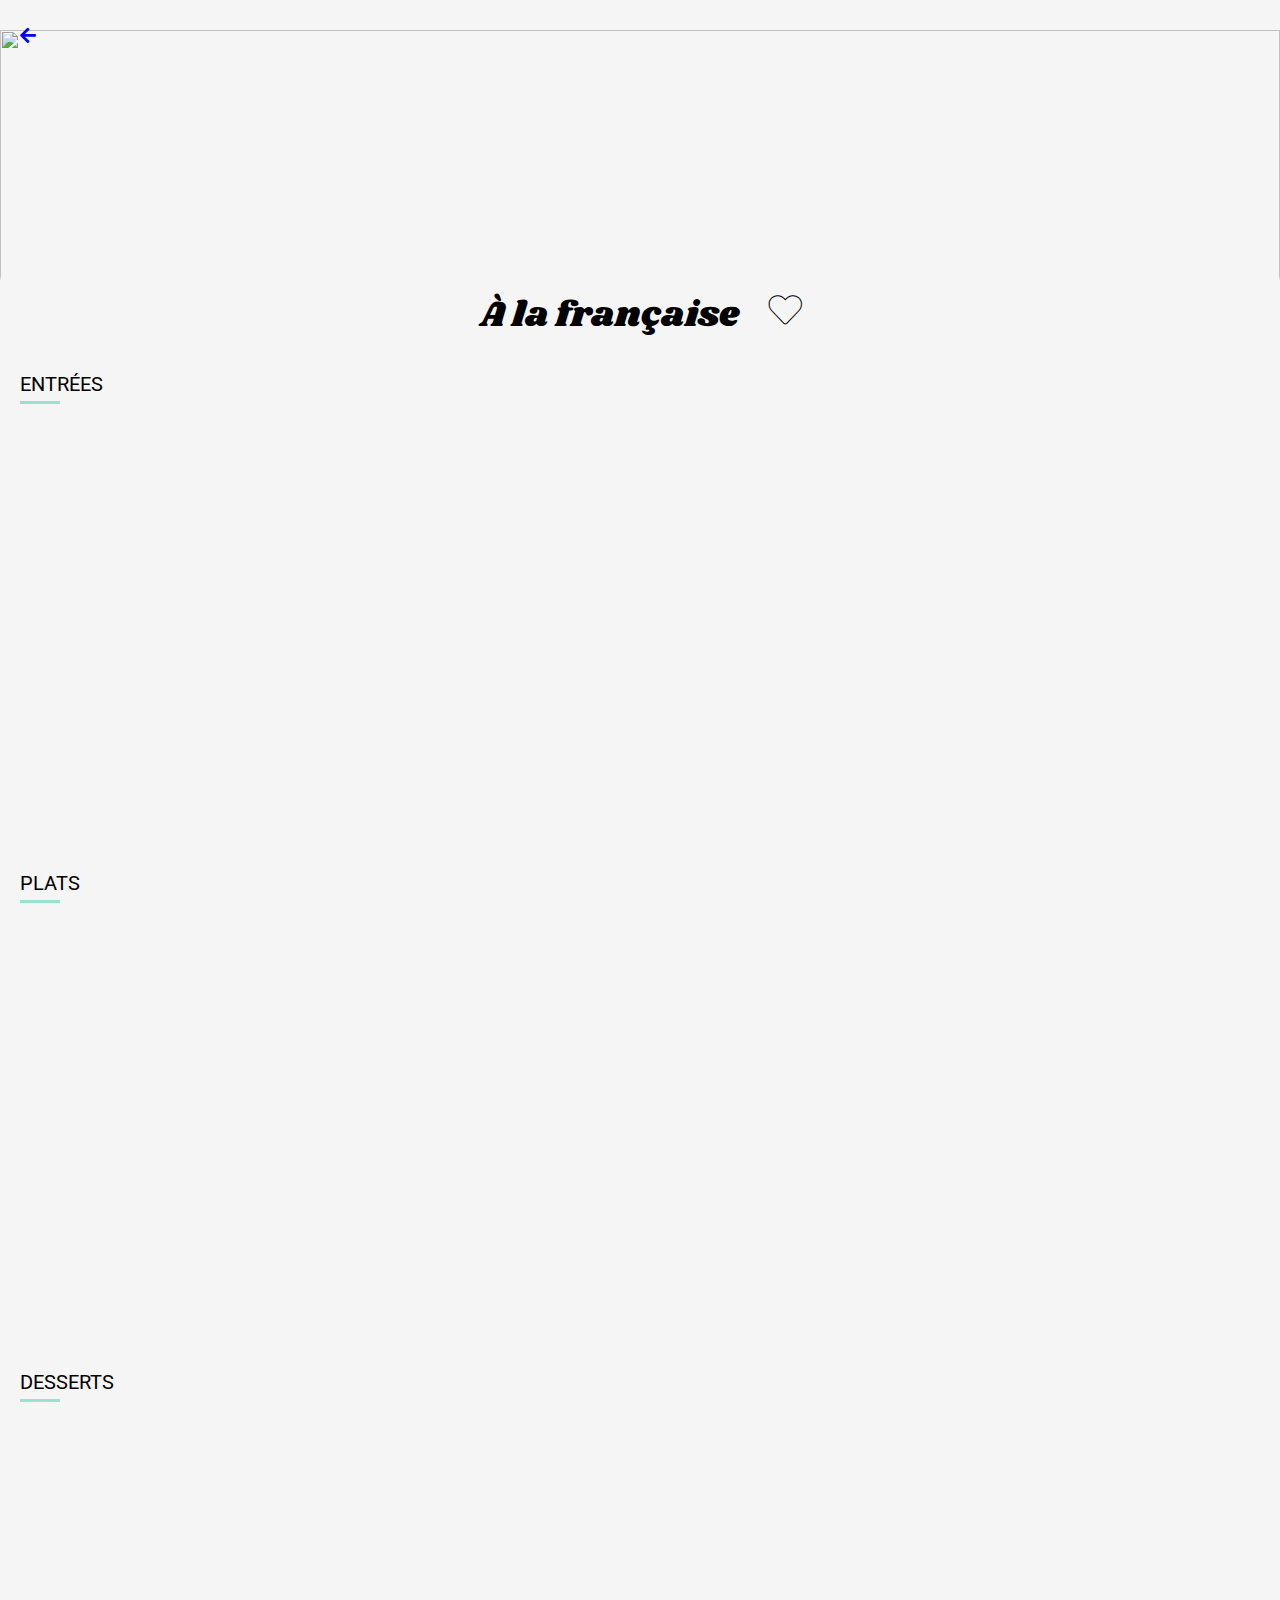
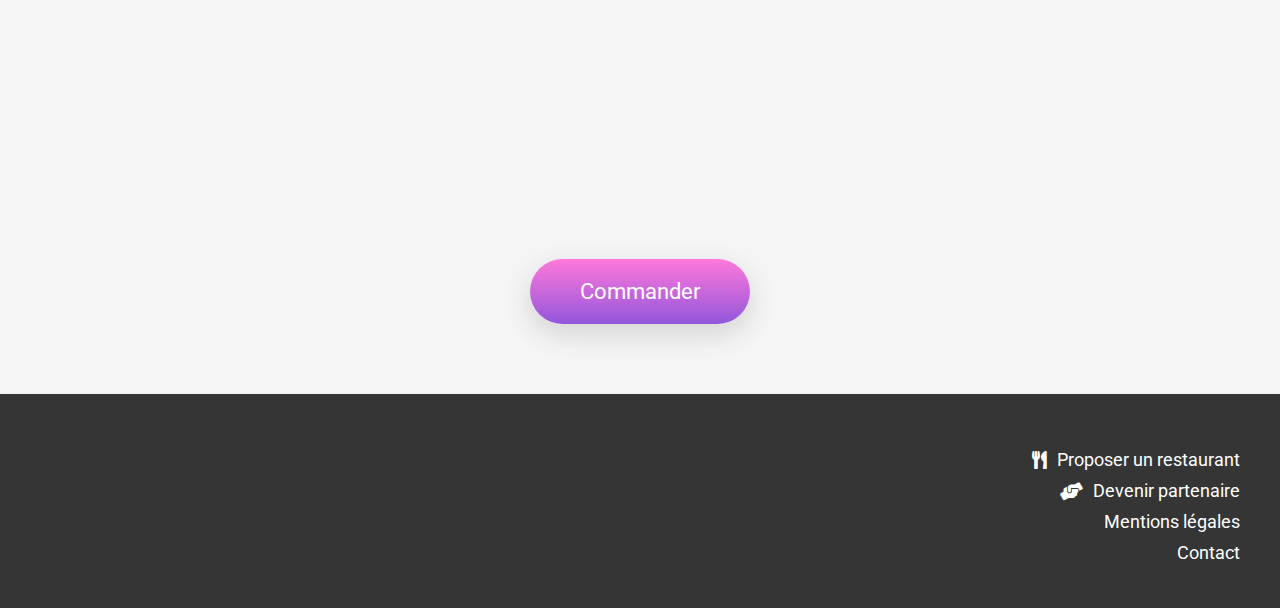
==== commit 84e74197: "File structure updated and animation bug fixed." ====
--- a/html/menu-a-la-francaise.html
+++ b/html/menu-a-la-francaise.html
@@ -8,8 +8,7 @@
         <link rel="preconnect" href="https://fonts.gstatic.com" crossorigin>
         <link href="https://fonts.googleapis.com/css2?family=Roboto&family=Shrikhand&display=swap" rel="stylesheet"> 
         <link rel="stylesheet" href="https://cdnjs.cloudflare.com/ajax/libs/font-awesome/5.15.2/css/all.min.css"/>
-        <link rel="stylesheet" href="../scss/styles.css">
-
+        <link rel="stylesheet" href="../css/main.css">
     </head>
     <body>
         <header class="header">
--- a/css/main.css
+++ b/css/main.css
@@ -0,0 +1,1592 @@
+article,
+aside,
+details,
+figcaption,
+figure,
+footer,
+header,
+hgroup,
+nav,
+section,
+summary {
+  display: block;
+}
+
+audio,
+canvas,
+video {
+  display: inline-block;
+}
+
+audio:not([controls]) {
+  display: none;
+  height: 0;
+}
+
+[hidden], template {
+  display: none;
+}
+
+html {
+  background: #f5f5f5;
+  color: #000;
+  -webkit-text-size-adjust: 100%;
+  -ms-text-size-adjust: 100%;
+}
+
+html,
+button,
+input,
+select,
+textarea {
+  font-family: sans-serif;
+}
+
+body {
+  margin: 0;
+}
+
+a {
+  background: transparent;
+}
+
+a:focus {
+  outline: thin dotted;
+}
+
+a:hover, a:active {
+  outline: 0;
+}
+
+h1 {
+  font-size: 2em;
+  margin: 0.67em 0;
+}
+
+h2 {
+  font-size: 1.5em;
+  margin: 0.83em 0;
+}
+
+h3 {
+  font-size: 1.17em;
+  margin: 1em 0;
+}
+
+h4 {
+  font-size: 1em;
+  margin: 1.33em 0;
+}
+
+h5 {
+  font-size: 0.83em;
+  margin: 1.67em 0;
+}
+
+h6 {
+  font-size: 0.75em;
+  margin: 2.33em 0;
+}
+
+abbr[title] {
+  border-bottom: 1px dotted;
+}
+
+b,
+strong {
+  font-weight: bold;
+}
+
+dfn {
+  font-style: italic;
+}
+
+mark {
+  background: #ff0;
+  color: #000;
+}
+
+code,
+kbd,
+pre,
+samp {
+  font-family: monospace, serif;
+  font-size: 1em;
+}
+
+pre {
+  white-space: pre;
+  white-space: pre-wrap;
+  word-wrap: break-word;
+}
+
+q {
+  quotes: "\201C" "\201D" "\2018" "\2019";
+}
+
+q:before, q:after {
+  content: '';
+  content: none;
+}
+
+small {
+  font-size: 80%;
+}
+
+sub,
+sup {
+  font-size: 75%;
+  line-height: 0;
+  position: relative;
+  vertical-align: baseline;
+}
+
+sup {
+  top: -0.5em;
+}
+
+sub {
+  bottom: -0.25em;
+}
+
+img {
+  border: 0;
+}
+
+svg:not(:root) {
+  overflow: hidden;
+}
+
+figure {
+  margin: 0;
+}
+
+fieldset {
+  border: 1px solid #c0c0c0;
+  margin: 0 2px;
+  padding: 0.35em 0.625em 0.75em;
+}
+
+legend {
+  border: 0;
+  padding: 0;
+  white-space: normal;
+}
+
+button,
+input,
+select,
+textarea {
+  font-family: inherit;
+  font-size: 100%;
+  margin: 0;
+  vertical-align: baseline;
+}
+
+button, input {
+  line-height: normal;
+}
+
+button,
+select {
+  text-transform: none;
+}
+
+button,
+html input[type="button"],
+input[type="reset"],
+input[type="submit"] {
+  -webkit-appearance: button;
+  cursor: pointer;
+}
+
+button[disabled],
+input[disabled] {
+  cursor: default;
+}
+
+button::-moz-focus-inner, input::-moz-focus-inner {
+  border: 0;
+  padding: 0;
+}
+
+textarea {
+  overflow: auto;
+  vertical-align: top;
+}
+
+table {
+  border-collapse: collapse;
+  border-spacing: 0;
+}
+
+input[type="search"] {
+  -webkit-appearance: textfield;
+  -webkit-box-sizing: content-box;
+  box-sizing: content-box;
+}
+
+input[type="search"]::-webkit-search-cancel-button, input[type="search"]::-webkit-search-decoration {
+  -webkit-appearance: none;
+}
+
+input[type="checkbox"], input[type="radio"] {
+  -webkit-box-sizing: border-box;
+          box-sizing: border-box;
+  padding: 0;
+}
+
+:root {
+  font-family: Roboto;
+  font-size: 14px;
+}
+
+a {
+  text-decoration: none;
+}
+
+a:hover {
+  cursor: pointer;
+}
+
+a:visited {
+  color: inherit;
+}
+
+.button {
+  display: -webkit-box;
+  display: -ms-flexbox;
+  display: flex;
+  -webkit-box-align: center;
+      -ms-flex-align: center;
+          align-items: center;
+  color: white;
+  border-radius: 45px;
+  border: none;
+  background: -webkit-gradient(linear, left top, left bottom, from(#FF79DA), to(#9356DC));
+  background: linear-gradient(#FF79DA, #9356DC);
+  -webkit-box-shadow: 0 10px 25px 3px HSL(0, 0%, 85%);
+          box-shadow: 0 10px 25px 3px HSL(0, 0%, 85%);
+  padding: 15px 40px;
+  -webkit-transition: background-color, -webkit-box-shadow 0.4s ease-out;
+  transition: background-color, -webkit-box-shadow 0.4s ease-out;
+  transition: background-color, box-shadow 0.4s ease-out;
+  transition: background-color, box-shadow 0.4s ease-out, -webkit-box-shadow 0.4s ease-out;
+  margin: 10px 0 20px 0;
+}
+
+.button:hover {
+  background: #FF79DA;
+  -webkit-box-shadow: 0 10px 10px 0 HSL(0, 0%, 75%);
+          box-shadow: 0 10px 10px 0 HSL(0, 0%, 75%);
+  cursor: pointer;
+}
+
+@media (min-width: 415px) {
+  .button {
+    padding: 20px;
+  }
+}
+
+@media (min-width: 450px) {
+  .button {
+    margin: 20px 0 40px 0;
+  }
+}
+
+@media (min-width: 760px) {
+  .button {
+    font-size: 22px;
+    padding: 20px 50px;
+  }
+}
+
+@media (min-width: 1000px) {
+  .button {
+    margin-top: 20px;
+  }
+}
+
+.heart-icon {
+  -webkit-text-stroke-width: 1px;
+  -webkit-text-stroke-color: black;
+  -webkit-transition: color 0.3s ease-in;
+  transition: color 0.3s ease-in;
+}
+
+.heart-icon:hover {
+  color: #9356DC;
+  -webkit-text-stroke-width: 1px;
+  -webkit-text-stroke-color: #9356DC;
+  cursor: pointer;
+}
+
+.heart-icon--index {
+  font-size: 1.5em;
+  color: white;
+}
+
+@media (min-width: 1000px) {
+  .heart-icon--index {
+    margin-left: 20px;
+  }
+}
+
+.heart-icon--menu {
+  font-size: 1.8em;
+  margin: 0 20px 0 10px;
+  color: #f5f5f5;
+}
+
+.header {
+  display: -webkit-box;
+  display: -ms-flexbox;
+  display: flex;
+  -webkit-box-pack: center;
+      -ms-flex-pack: center;
+          justify-content: center;
+  width: 100%;
+}
+
+.header__arrow-container {
+  position: absolute;
+  left: 20px;
+  top: 25px;
+}
+
+.header__logo {
+  margin: 20px 0 10px 0;
+  width: 45%;
+}
+
+.footer {
+  background: #353535;
+  padding: 20px;
+  padding-bottom: 30px;
+  display: -webkit-box;
+  display: -ms-flexbox;
+  display: flex;
+  -webkit-box-orient: vertical;
+  -webkit-box-direction: normal;
+      -ms-flex-direction: column;
+          flex-direction: column;
+  color: white;
+}
+
+@media (min-width: 415px) {
+  .footer {
+    padding: 40px;
+    -webkit-box-align: end;
+        -ms-flex-align: end;
+            align-items: flex-end;
+  }
+}
+
+.footer__link {
+  display: -webkit-box;
+  display: -ms-flexbox;
+  display: flex;
+  -webkit-box-align: center;
+      -ms-flex-align: center;
+          align-items: center;
+  color: white;
+  width: -webkit-max-content;
+  width: -moz-max-content;
+  width: max-content;
+}
+
+.footer__link:hover {
+  text-decoration: underline;
+}
+
+.footer__logo {
+  -webkit-filter: brightness(10000%);
+          filter: brightness(10000%);
+  width: 28%;
+  margin-bottom: 10px;
+}
+
+.footer__icon {
+  padding-right: 10px;
+}
+
+.footer__text {
+  margin: 5px 0 5px 0;
+}
+
+@media (min-width: 415px) {
+  :root :root {
+    font-size: 16px;
+  }
+}
+
+/* || LOADING SCREEN */
+body {
+  overflow: hidden;
+  -webkit-animation: unhide 4s ease-in 0.1s forwards;
+          animation: unhide 4s ease-in 0.1s forwards;
+}
+
+@-webkit-keyframes unhide {
+  /* Make scrollbar visible again once page has loaded */
+  100% {
+    overflow-y: visible;
+  }
+}
+
+@keyframes unhide {
+  /* Make scrollbar visible again once page has loaded */
+  100% {
+    overflow-y: visible;
+  }
+}
+
+.loading-screen {
+  display: -webkit-box;
+  display: -ms-flexbox;
+  display: flex;
+  -webkit-box-orient: vertical;
+  -webkit-box-direction: normal;
+      -ms-flex-direction: column;
+          flex-direction: column;
+  -webkit-box-pack: center;
+      -ms-flex-pack: center;
+          justify-content: center;
+  -webkit-box-align: center;
+      -ms-flex-align: center;
+          align-items: center;
+  position: absolute;
+  left: 0;
+  top: 0;
+  bottom: 0;
+  width: 100vw;
+  height: 100vh;
+  background: #99E2D0;
+  -webkit-animation: loading 4s linear 1 forwards,+ disappear 1s linear 3s 1 forwards;
+          animation: loading 4s linear 1 forwards,+ disappear 1s linear 3s 1 forwards;
+  font-family: Shrikhand;
+  font-size: 30px;
+  z-index: 2;
+}
+
+@-webkit-keyframes loading {
+  /* Cover whole screen during loading animation */
+  99.99% {
+    background: #99E2D0;
+  }
+  100% {
+    background: transparent;
+  }
+}
+
+@keyframes loading {
+  /* Cover whole screen during loading animation */
+  99.99% {
+    background: #99E2D0;
+  }
+  100% {
+    background: transparent;
+  }
+}
+
+@-webkit-keyframes disappear {
+  /* Remove loading screen to enable main page */
+  100% {
+    left: -999999px;
+    width: 0;
+    height: 0;
+  }
+}
+
+@keyframes disappear {
+  /* Remove loading screen to enable main page */
+  100% {
+    left: -999999px;
+    width: 0;
+    height: 0;
+  }
+}
+
+.loading-screen__spinner {
+  width: 10px;
+  height: 10px;
+  border-radius: 50%;
+  display: block;
+  margin: 15px auto;
+  position: relative;
+  color: #9356DC;
+  left: -100px;
+  -webkit-box-sizing: border-box;
+          box-sizing: border-box;
+  -webkit-animation: spinner 3s linear 2;
+          animation: spinner 3s linear 2;
+}
+
+@-webkit-keyframes spinner {
+  0% {
+    -webkit-box-shadow: 0px 0 rgba(255, 255, 255, 0), 0px 0 rgba(255, 255, 255, 0), 0px 0 rgba(255, 255, 255, 0), 0px 0 rgba(255, 255, 255, 0);
+            box-shadow: 0px 0 rgba(255, 255, 255, 0), 0px 0 rgba(255, 255, 255, 0), 0px 0 rgba(255, 255, 255, 0), 0px 0 rgba(255, 255, 255, 0);
+  }
+  12% {
+    -webkit-box-shadow: 100px 0 #9356DC, 0px 0 rgba(255, 255, 255, 0), 0px 0 rgba(255, 255, 255, 0), 0px 0 rgba(255, 255, 255, 0);
+            box-shadow: 100px 0 #9356DC, 0px 0 rgba(255, 255, 255, 0), 0px 0 rgba(255, 255, 255, 0), 0px 0 rgba(255, 255, 255, 0);
+  }
+  25% {
+    -webkit-box-shadow: 110px 0 #9356DC, 100px 0 #9356DC, 0px 0 rgba(255, 255, 255, 0), 0px 0 rgba(255, 255, 255, 0);
+            box-shadow: 110px 0 #9356DC, 100px 0 #9356DC, 0px 0 rgba(255, 255, 255, 0), 0px 0 rgba(255, 255, 255, 0);
+  }
+  36% {
+    -webkit-box-shadow: 120px 0 #9356DC, 110px 0 #9356DC, 100px 0 #9356DC, 0px 0 rgba(255, 255, 255, 0);
+            box-shadow: 120px 0 #9356DC, 110px 0 #9356DC, 100px 0 #9356DC, 0px 0 rgba(255, 255, 255, 0);
+  }
+  50% {
+    -webkit-box-shadow: 130px 0 #9356DC, 120px 0 #9356DC, 110px 0 #9356DC, 100px 0 #9356DC;
+            box-shadow: 130px 0 #9356DC, 120px 0 #9356DC, 110px 0 #9356DC, 100px 0 #9356DC;
+  }
+  62% {
+    -webkit-box-shadow: 200px 0 rgba(255, 255, 255, 0), 130px 0 #9356DC, 120px 0 #9356DC, 110px 0 #9356DC;
+            box-shadow: 200px 0 rgba(255, 255, 255, 0), 130px 0 #9356DC, 120px 0 #9356DC, 110px 0 #9356DC;
+  }
+  75% {
+    -webkit-box-shadow: 200px 0 rgba(255, 255, 255, 0), 200px 0 rgba(255, 255, 255, 0), 130px 0 #9356DC, 120px 0 #9356DC;
+            box-shadow: 200px 0 rgba(255, 255, 255, 0), 200px 0 rgba(255, 255, 255, 0), 130px 0 #9356DC, 120px 0 #9356DC;
+  }
+  87% {
+    -webkit-box-shadow: 200px 0 rgba(255, 255, 255, 0), 200px 0 rgba(255, 255, 255, 0), 200px 0 rgba(255, 255, 255, 0), 130px 0 #9356DC;
+            box-shadow: 200px 0 rgba(255, 255, 255, 0), 200px 0 rgba(255, 255, 255, 0), 200px 0 rgba(255, 255, 255, 0), 130px 0 #9356DC;
+  }
+  100% {
+    -webkit-box-shadow: 200px 0 rgba(255, 255, 255, 0), 200px 0 rgba(255, 255, 255, 0), 200px 0 rgba(255, 255, 255, 0), 200px 0 rgba(255, 255, 255, 0);
+            box-shadow: 200px 0 rgba(255, 255, 255, 0), 200px 0 rgba(255, 255, 255, 0), 200px 0 rgba(255, 255, 255, 0), 200px 0 rgba(255, 255, 255, 0);
+  }
+}
+
+@keyframes spinner {
+  0% {
+    -webkit-box-shadow: 0px 0 rgba(255, 255, 255, 0), 0px 0 rgba(255, 255, 255, 0), 0px 0 rgba(255, 255, 255, 0), 0px 0 rgba(255, 255, 255, 0);
+            box-shadow: 0px 0 rgba(255, 255, 255, 0), 0px 0 rgba(255, 255, 255, 0), 0px 0 rgba(255, 255, 255, 0), 0px 0 rgba(255, 255, 255, 0);
+  }
+  12% {
+    -webkit-box-shadow: 100px 0 #9356DC, 0px 0 rgba(255, 255, 255, 0), 0px 0 rgba(255, 255, 255, 0), 0px 0 rgba(255, 255, 255, 0);
+            box-shadow: 100px 0 #9356DC, 0px 0 rgba(255, 255, 255, 0), 0px 0 rgba(255, 255, 255, 0), 0px 0 rgba(255, 255, 255, 0);
+  }
+  25% {
+    -webkit-box-shadow: 110px 0 #9356DC, 100px 0 #9356DC, 0px 0 rgba(255, 255, 255, 0), 0px 0 rgba(255, 255, 255, 0);
+            box-shadow: 110px 0 #9356DC, 100px 0 #9356DC, 0px 0 rgba(255, 255, 255, 0), 0px 0 rgba(255, 255, 255, 0);
+  }
+  36% {
+    -webkit-box-shadow: 120px 0 #9356DC, 110px 0 #9356DC, 100px 0 #9356DC, 0px 0 rgba(255, 255, 255, 0);
+            box-shadow: 120px 0 #9356DC, 110px 0 #9356DC, 100px 0 #9356DC, 0px 0 rgba(255, 255, 255, 0);
+  }
+  50% {
+    -webkit-box-shadow: 130px 0 #9356DC, 120px 0 #9356DC, 110px 0 #9356DC, 100px 0 #9356DC;
+            box-shadow: 130px 0 #9356DC, 120px 0 #9356DC, 110px 0 #9356DC, 100px 0 #9356DC;
+  }
+  62% {
+    -webkit-box-shadow: 200px 0 rgba(255, 255, 255, 0), 130px 0 #9356DC, 120px 0 #9356DC, 110px 0 #9356DC;
+            box-shadow: 200px 0 rgba(255, 255, 255, 0), 130px 0 #9356DC, 120px 0 #9356DC, 110px 0 #9356DC;
+  }
+  75% {
+    -webkit-box-shadow: 200px 0 rgba(255, 255, 255, 0), 200px 0 rgba(255, 255, 255, 0), 130px 0 #9356DC, 120px 0 #9356DC;
+            box-shadow: 200px 0 rgba(255, 255, 255, 0), 200px 0 rgba(255, 255, 255, 0), 130px 0 #9356DC, 120px 0 #9356DC;
+  }
+  87% {
+    -webkit-box-shadow: 200px 0 rgba(255, 255, 255, 0), 200px 0 rgba(255, 255, 255, 0), 200px 0 rgba(255, 255, 255, 0), 130px 0 #9356DC;
+            box-shadow: 200px 0 rgba(255, 255, 255, 0), 200px 0 rgba(255, 255, 255, 0), 200px 0 rgba(255, 255, 255, 0), 130px 0 #9356DC;
+  }
+  100% {
+    -webkit-box-shadow: 200px 0 rgba(255, 255, 255, 0), 200px 0 rgba(255, 255, 255, 0), 200px 0 rgba(255, 255, 255, 0), 200px 0 rgba(255, 255, 255, 0);
+            box-shadow: 200px 0 rgba(255, 255, 255, 0), 200px 0 rgba(255, 255, 255, 0), 200px 0 rgba(255, 255, 255, 0), 200px 0 rgba(255, 255, 255, 0);
+  }
+}
+
+/* || LOCATION */
+.location {
+  display: -webkit-box;
+  display: -ms-flexbox;
+  display: flex;
+  -webkit-box-pack: center;
+      -ms-flex-pack: center;
+          justify-content: center;
+  background: -webkit-gradient(linear, left top, left bottom, from(#d0d0d0), color-stop(10%, #eaeaea));
+  background: linear-gradient(#d0d0d0, #eaeaea 10%);
+}
+
+.location__container {
+  position: relative;
+  width: -webkit-max-content;
+  width: -moz-max-content;
+  width: max-content;
+}
+
+@media (min-width: 415px) {
+  .location__container {
+    font-size: 1.5em;
+  }
+}
+
+@media (min-width: 1000px) {
+  .location__container {
+    font-size: 2em;
+  }
+}
+
+.location__icon {
+  display: -webkit-box;
+  display: -ms-flexbox;
+  display: flex;
+  -webkit-box-pack: center;
+      -ms-flex-pack: center;
+          justify-content: center;
+  -webkit-box-align: center;
+      -ms-flex-align: center;
+          align-items: center;
+  margin-right: 20px;
+  position: absolute;
+  left: -30px;
+  top: 12px;
+}
+
+@media (min-width: 415px) {
+  .location__icon {
+    left: -50px;
+    top: 20px;
+  }
+}
+
+@media (min-width: 415px) {
+  .location__icon {
+    top: 25px;
+  }
+}
+
+@media (min-width: 1000px) {
+  .location__icon {
+    top: 35px;
+  }
+}
+
+/* || INTRO */
+.intro {
+  display: -webkit-box;
+  display: -ms-flexbox;
+  display: flex;
+  -webkit-box-orient: vertical;
+  -webkit-box-direction: normal;
+      -ms-flex-direction: column;
+          flex-direction: column;
+  -webkit-box-align: center;
+      -ms-flex-align: center;
+          align-items: center;
+  background: #f5f5f5;
+  padding-bottom: 40px;
+}
+
+.intro__title {
+  margin: 10px 0 0 0;
+  text-align: center;
+  padding: 20px;
+  font-size: 20px;
+}
+
+@media (min-width: 415px) {
+  .intro__title {
+    font-size: 28px;
+  }
+}
+
+@media (min-width: 1000px) {
+  .intro__title {
+    font-size: 40px;
+  }
+}
+
+.intro__subtitle {
+  text-align: center;
+  font-size: 16px;
+  margin: 0 20px 10px 20px;
+}
+
+@media (min-width: 415px) {
+  .intro__subtitle {
+    font-size: 20px;
+  }
+}
+
+/* || OVERVIEW */
+.overview {
+  display: -webkit-box;
+  display: -ms-flexbox;
+  display: flex;
+  -webkit-box-orient: vertical;
+  -webkit-box-direction: normal;
+      -ms-flex-direction: column;
+          flex-direction: column;
+  padding-bottom: 50px;
+  padding-top: 20px;
+}
+
+@media (min-width: 415px) {
+  .overview {
+    padding: 20px;
+  }
+}
+
+@media (min-width: 1000px) {
+  .overview {
+    padding-bottom: 40px;
+    gap: 30px;
+  }
+}
+
+.overview__title {
+  margin-left: 20px;
+}
+
+@media (min-width: 415px) {
+  .overview__title {
+    -ms-flex-item-align: start;
+        align-self: flex-start;
+  }
+}
+
+@media (min-width: 415px) {
+  .overview__wrapper {
+    display: -webkit-box;
+    display: -ms-flexbox;
+    display: flex;
+    -webkit-box-orient: horizontal;
+    -webkit-box-direction: normal;
+        -ms-flex-direction: row;
+            flex-direction: row;
+    -ms-flex-wrap: wrap;
+        flex-wrap: wrap;
+    -webkit-box-pack: center;
+        -ms-flex-pack: center;
+            justify-content: center;
+  }
+}
+
+@media (min-width: 1000px) {
+  .overview__wrapper {
+    gap: 30px;
+  }
+}
+
+.overview__card-wrapper {
+  display: -webkit-box;
+  display: -ms-flexbox;
+  display: flex;
+  -webkit-box-align: center;
+      -ms-flex-align: center;
+          align-items: center;
+}
+
+@media (min-width: 415px) {
+  .overview__card-wrapper {
+    width: -webkit-max-content;
+    width: -moz-max-content;
+    width: max-content;
+  }
+}
+
+.overview__card {
+  display: -webkit-box;
+  display: -ms-flexbox;
+  display: flex;
+  -webkit-box-align: center;
+      -ms-flex-align: center;
+          align-items: center;
+  background: #f5f5f5;
+  border-radius: 25px;
+  padding: 8px;
+  margin: 15px 15px 5px 25px;
+  width: 100%;
+  -webkit-box-shadow: 0 10px 25px 3px HSL(0, 0%, 85%);
+          box-shadow: 0 10px 25px 3px HSL(0, 0%, 85%);
+  position: relative;
+  -webkit-animation: highlight-card 3s ease-out 6s;
+          animation: highlight-card 3s ease-out 6s;
+  /* Animate card colours on page load */
+}
+
+@-webkit-keyframes highlight-card {
+  50% {
+    background: #f4ecfe;
+    -webkit-box-shadow: 0 10px 10px 0px HSL(0, 0%, 75%);
+            box-shadow: 0 10px 10px 0px HSL(0, 0%, 75%);
+  }
+  100% {
+    background: #f5f5f5;
+  }
+}
+
+@keyframes highlight-card {
+  50% {
+    background: #f4ecfe;
+    -webkit-box-shadow: 0 10px 10px 0px HSL(0, 0%, 75%);
+            box-shadow: 0 10px 10px 0px HSL(0, 0%, 75%);
+  }
+  100% {
+    background: #f5f5f5;
+  }
+}
+
+@media (min-width: 1000px) {
+  .overview__card {
+    padding-left: 30px;
+  }
+}
+
+.overview__card-text {
+  font-weight: bold;
+}
+
+@media (min-width: 415px) {
+  .overview__card-text {
+    margin-right: 20px;
+  }
+}
+
+@media (min-width: 1000px) {
+  .overview__card-text {
+    padding-right: 20px;
+  }
+}
+
+.overview__icon {
+  -webkit-animation: highlight-icon 3s ease-out 6s;
+          animation: highlight-icon 3s ease-out 6s;
+  /* Animate card icon colours on page load */
+  margin: 20px;
+  color: grey;
+}
+
+@-webkit-keyframes highlight-icon {
+  50% {
+    color: #9356DC;
+  }
+  100% {
+    color: grey;
+  }
+}
+
+@keyframes highlight-icon {
+  50% {
+    color: #9356DC;
+  }
+  100% {
+    color: grey;
+  }
+}
+
+@media (min-width: 1000px) {
+  .overview__icon {
+    font-size: 1.5em;
+  }
+}
+
+/* || ANIMATION CLASSES */
+/* Create animation classes for overview cards */
+.oc-card-1 {
+  -webkit-animation-delay: 4s;
+          animation-delay: 4s;
+}
+
+.oc-card-2 {
+  -webkit-animation-delay: 6s;
+          animation-delay: 6s;
+}
+
+.oc-card-3 {
+  -webkit-animation-delay: 8s;
+          animation-delay: 8s;
+  -webkit-animation-fill-mode: forwards;
+          animation-fill-mode: forwards;
+  -webkit-animation: highlight-card-end 3s ease-out 9s forwards;
+          animation: highlight-card-end 3s ease-out 9s forwards;
+}
+
+@-webkit-keyframes highlight-card-end {
+  /* maintain end state */
+  100% {
+    background: #f4ecfe;
+  }
+}
+
+@keyframes highlight-card-end {
+  /* maintain end state */
+  100% {
+    background: #f4ecfe;
+  }
+}
+
+/* Create animation classes for icons */
+.icon-1 {
+  -webkit-animation-delay: 4s;
+          animation-delay: 4s;
+}
+
+.icon-2 {
+  -webkit-animation-delay: 6s;
+          animation-delay: 6s;
+}
+
+.icon-3 {
+  -webkit-animation-delay: 8s;
+          animation-delay: 8s;
+  -webkit-animation: highlight-icon-end 3s ease-out 8s forwards;
+          animation: highlight-icon-end 3s ease-out 8s forwards;
+}
+
+@-webkit-keyframes highlight-icon-end {
+  /* maintain end state */
+  100% {
+    color: #9356DC;
+  }
+}
+
+@keyframes highlight-icon-end {
+  /* maintain end state */
+  100% {
+    color: #9356DC;
+  }
+}
+
+.circle {
+  background: #9356DC;
+  width: 20px;
+  height: 20px;
+  border-radius: 50%;
+  color: white;
+  display: -webkit-box;
+  display: -ms-flexbox;
+  display: flex;
+  -webkit-box-pack: center;
+      -ms-flex-pack: center;
+          justify-content: center;
+  -webkit-box-align: center;
+      -ms-flex-align: center;
+          align-items: center;
+  font-size: 0.75em;
+  position: absolute;
+  left: -10px;
+  -webkit-animation: highlighted-circle 3s ease-out;
+          animation: highlighted-circle 3s ease-out;
+  /* Animate circle colour on page load */
+}
+
+@-webkit-keyframes highlighted-circle {
+  50% {
+    background: #FF79DA;
+  }
+}
+
+@keyframes highlighted-circle {
+  50% {
+    background: #FF79DA;
+  }
+}
+
+@media (min-width: 1000px) {
+  .circle {
+    width: 40px;
+    height: 40px;
+    font-size: 1.5em;
+    left: -20px;
+  }
+}
+
+/* Create animation classes for circles */
+.circle-1 {
+  -webkit-animation-delay: 4s;
+          animation-delay: 4s;
+  -webkit-animation-fill-mode: none;
+          animation-fill-mode: none;
+}
+
+.circle-2 {
+  -webkit-animation-delay: 6s;
+          animation-delay: 6s;
+  -webkit-animation-fill-mode: none;
+          animation-fill-mode: none;
+}
+
+.circle-3 {
+  -webkit-animation-delay: 8s;
+          animation-delay: 8s;
+  -webkit-animation-fill-mode: none;
+          animation-fill-mode: none;
+}
+
+/* || RESTAURANT CARDS */
+.resto {
+  background: #f5f5f5;
+  padding-top: 28px;
+  padding-bottom: 40px;
+}
+
+@media (min-width: 415px) {
+  .resto {
+    padding: 20px;
+  }
+}
+
+.resto__title {
+  margin-left: 20px;
+}
+
+.resto__wrapper {
+  margin-top: 25px;
+}
+
+@media (min-width: 1000px) {
+  .resto__wrapper {
+    display: -webkit-box;
+    display: -ms-flexbox;
+    display: flex;
+    -ms-flex-wrap: wrap;
+        flex-wrap: wrap;
+    -webkit-box-pack: center;
+        -ms-flex-pack: center;
+            justify-content: center;
+  }
+}
+
+.resto__link {
+  color: black;
+}
+
+@media (min-width: 1000px) {
+  .resto__link {
+    -ms-flex-preferred-size: 50%;
+        flex-basis: 50%;
+  }
+}
+
+.resto__card {
+  background: white;
+  border-radius: 15px;
+  margin: 0 20px 15px 20px;
+  overflow: hidden;
+  -webkit-box-shadow: 0 10px 25px 3px HSL(0, 0%, 85%);
+          box-shadow: 0 10px 25px 3px HSL(0, 0%, 85%);
+}
+
+@media (min-width: 415px) {
+  .resto__card {
+    margin-bottom: 40px;
+  }
+}
+
+.resto__img-box {
+  position: relative;
+}
+
+.resto__img {
+  position: relative;
+  height: 160px;
+  width: 100%;
+  -o-object-fit: cover;
+     object-fit: cover;
+}
+
+@media (min-width: 415px) {
+  .resto__img {
+    height: 220px;
+  }
+}
+
+.resto__img-label {
+  background: #99E2D0;
+  color: #249376;
+  width: -webkit-min-content;
+  width: -moz-min-content;
+  width: min-content;
+  padding: 5px 10px 5px 10px;
+  border-radius: 2px;
+  position: absolute;
+  top: 0px;
+  right: 10px;
+  z-index: 1;
+}
+
+.resto__card-details {
+  display: -webkit-box;
+  display: -ms-flexbox;
+  display: flex;
+  -webkit-box-align: center;
+      -ms-flex-align: center;
+          align-items: center;
+  padding: 15px;
+  height: 65px;
+}
+
+@media (min-width: 1000px) {
+  .resto__card-details {
+    height: 100px;
+    padding: 30px;
+  }
+}
+
+.resto__card-text {
+  margin-right: auto;
+}
+
+@media (min-width: 1000px) {
+  .resto__card-text {
+    display: -webkit-box;
+    display: -ms-flexbox;
+    display: flex;
+    -webkit-box-orient: vertical;
+    -webkit-box-direction: normal;
+        -ms-flex-direction: column;
+            flex-direction: column;
+    gap: 10px;
+  }
+}
+
+.resto__card-title, .resto__card-location {
+  font-size: 14px;
+  margin: 0;
+}
+
+@media (min-width: 415px) {
+  .resto__card-title, .resto__card-location {
+    font-size: 18px;
+  }
+}
+
+@media (min-width: 1160px) {
+  .resto__card-title, .resto__card-location {
+    font-size: 24px;
+  }
+}
+
+.resto__card-title {
+  padding-bottom: 5px;
+}
+
+@media (min-width: 450px) {
+  :root {
+    font-size: 16px;
+  }
+}
+
+@media (min-width: 760px) {
+  :root {
+    font-size: 18px;
+  }
+}
+
+.resto-preview__img {
+  width: 100%;
+  height: 250px;
+  z-index: 0;
+  overflow: hidden;
+  -o-object-fit: cover;
+     object-fit: cover;
+}
+
+.resto-title {
+  border-top-left-radius: 35px;
+  border-top-right-radius: 35px;
+  background: #f5f5f5;
+  z-index: 1;
+  padding: 10px 0 10px 0;
+  position: relative;
+  top: -35px;
+  display: -webkit-box;
+  display: -ms-flexbox;
+  display: flex;
+  -webkit-box-pack: center;
+      -ms-flex-pack: center;
+          justify-content: center;
+  -webkit-box-align: center;
+      -ms-flex-align: center;
+          align-items: center;
+  margin-bottom: -60px;
+}
+
+@media (min-width: 1400px) {
+  .resto-title {
+    font-size: 30px;
+  }
+}
+
+.resto-title__text {
+  font-family: Shrikhand;
+  margin: 30px 20px 20px 20px;
+  font-weight: normal;
+}
+
+/* MENU SECTION */
+.menu {
+  background: #f5f5f5;
+  padding-bottom: 20px;
+}
+
+@media (min-width: 450px) {
+  .menu {
+    margin-bottom: -20px;
+  }
+}
+
+@media (min-width: 760px) {
+  .menu {
+    margin-bottom: -30px;
+  }
+}
+
+@media (min-width: 1400px) {
+  .menu {
+    display: -webkit-box;
+    display: -ms-flexbox;
+    display: flex;
+    -webkit-box-pack: center;
+        -ms-flex-pack: center;
+            justify-content: center;
+    padding: 30px;
+  }
+}
+
+.menu__subheading {
+  padding: 20px 0 0 0;
+  font-size: 16px;
+  font-weight: normal;
+  margin: 5px 20px;
+}
+
+@media (min-width: 450px) {
+  .menu__subheading {
+    font-size: 18px;
+  }
+}
+
+@media (min-width: 760px) {
+  .menu__subheading {
+    font-size: 20px;
+  }
+}
+
+.menu__underline {
+  background: #99E2D0;
+  width: 40px;
+  height: 3px;
+  margin-left: 20px;
+  margin-bottom: 15px;
+}
+
+@media (min-width: 1400px) {
+  .menu__underline {
+    margin-bottom: 40px;
+  }
+}
+
+@media (min-width: 1400px) {
+  .menu__starter-container, .menu__main-container, .menu__dessert-container {
+    width: 33.33%;
+  }
+}
+
+.menu__card {
+  background: white;
+  border-radius: 15px;
+  margin: 14px 10px;
+  -webkit-box-shadow: 0 10px 25px 3px HSL(0, 0%, 85%);
+          box-shadow: 0 10px 25px 3px HSL(0, 0%, 85%);
+  display: -webkit-box;
+  display: -ms-flexbox;
+  display: flex;
+  overflow: hidden;
+  cursor: pointer;
+  position: relative;
+  opacity: 0;
+  -webkit-animation: fade 1.5s cubic-bezier(0.215, 0.61, 0.355, 1) forwards;
+          animation: fade 1.5s cubic-bezier(0.215, 0.61, 0.355, 1) forwards;
+}
+
+@-webkit-keyframes fade {
+  0% {
+    bottom: -20px;
+  }
+  20% {
+    opacity: 0;
+  }
+  100% {
+    opacity: 1;
+    bottom: 0;
+  }
+}
+
+@keyframes fade {
+  0% {
+    bottom: -20px;
+  }
+  20% {
+    opacity: 0;
+  }
+  100% {
+    opacity: 1;
+    bottom: 0;
+  }
+}
+
+@media (min-width: 450px) {
+  .menu__card {
+    margin: 20px 40px;
+  }
+}
+
+@media (min-width: 760px) {
+  .menu__card {
+    margin: 30px 50px;
+  }
+}
+
+@media (min-width: 1400px) {
+  .menu__card {
+    margin: 20px 10px;
+  }
+}
+
+.menu__text {
+  display: -webkit-box;
+  display: -ms-flexbox;
+  display: flex;
+  -webkit-box-orient: vertical;
+  -webkit-box-direction: normal;
+      -ms-flex-direction: column;
+          flex-direction: column;
+  -webkit-box-pack: center;
+      -ms-flex-pack: center;
+          justify-content: center;
+  margin-right: auto;
+  padding: 12px;
+  -webkit-box-flex: 0;
+      -ms-flex: 0 2 1;
+          flex: 0 2 1;
+  text-overflow: ellipsis;
+  white-space: nowrap;
+  overflow: hidden;
+}
+
+.menu__dish-title {
+  font-size: 16px;
+  padding-bottom: 8px;
+}
+
+@media (min-width: 450px) {
+  .menu__dish-title {
+    font-size: 18px;
+  }
+}
+
+@media (min-width: 760px) {
+  .menu__dish-title {
+    font-size: 20px;
+  }
+}
+
+.menu__dish-title, .menu__dish-details {
+  margin: 0;
+  text-overflow: ellipsis;
+  white-space: nowrap;
+  overflow: hidden;
+  width: 100%;
+}
+
+@media (min-width: 760px) {
+  .menu__dish-title, .menu__dish-details {
+    padding: 10px;
+  }
+}
+
+@media (min-width: 1400px) {
+  .menu__dish-title, .menu__dish-details {
+    padding: 5px;
+  }
+}
+
+.menu__price-container {
+  display: -webkit-box;
+  display: -ms-flexbox;
+  display: flex;
+  -webkit-box-orient: vertical;
+  -webkit-box-direction: normal;
+      -ms-flex-direction: column;
+          flex-direction: column;
+  -webkit-box-pack: end;
+      -ms-flex-pack: end;
+          justify-content: flex-end;
+  -webkit-box-flex: 2;
+      -ms-flex: 2 1 1;
+          flex: 2 1 1;
+  padding: 10px;
+  position: relative;
+  right: 0;
+  -webkit-transition: right 0.6s ease-out 0.2s;
+  transition: right 0.6s ease-out 0.2s;
+}
+
+@media (min-width: 450px) {
+  .menu__price-container {
+    padding: 20px;
+  }
+}
+
+@media (min-width: 760px) {
+  .menu__price-container {
+    padding-right: 50px;
+    -webkit-transition-delay: 0s;
+            transition-delay: 0s;
+  }
+}
+
+@media (min-width: 1400px) {
+  .menu__price-container {
+    padding: 0 20px 15px 0;
+    -webkit-transition-delay: 0.1s;
+            transition-delay: 0.1s;
+  }
+}
+
+.menu__price {
+  -webkit-transition: width 0.6s ease-out 0.2s;
+  transition: width 0.6s ease-out 0.2s;
+  font-weight: bold;
+  margin: 0;
+  width: 30px;
+  position: relative;
+}
+
+.menu__tick-container {
+  background: #99E2D0;
+  width: 60px;
+  height: 100%;
+  color: white;
+  font-size: 1.5em;
+  display: -webkit-box;
+  display: -ms-flexbox;
+  display: flex;
+  -webkit-box-pack: center;
+      -ms-flex-pack: center;
+          justify-content: center;
+  -webkit-box-align: center;
+      -ms-flex-align: center;
+          align-items: center;
+  position: absolute;
+  right: -60px;
+  -webkit-transition: right 1s ease-out;
+  transition: right 1s ease-out;
+}
+
+@media (min-width: 760px) {
+  .menu__tick-container {
+    width: 200px;
+    right: -200px;
+    font-size: 2em;
+  }
+}
+
+@media (min-width: 1400px) {
+  .menu__tick-container {
+    width: 100px;
+    right: -100px;
+  }
+}
+
+.menu__tick {
+  -webkit-transition: all 1s ease-out;
+  transition: all 1s ease-out;
+}
+
+.menu__card:hover .menu__tick-container {
+  right: 0px;
+}
+
+.menu__card:hover .menu__price {
+  width: 100px;
+}
+
+.menu__card:hover .menu__tick {
+  -webkit-transform: rotate(360deg);
+          transform: rotate(360deg);
+}
+
+@media (min-width: 760px) {
+  .menu__card:hover .menu__price {
+    width: 220px;
+  }
+}
+
+@media (min-width: 1400px) {
+  .menu__card:hover .menu__price {
+    width: 140px;
+  }
+}
+
+/* create classes for card animations */
+.card-1 {
+  -webkit-animation-delay: 0.2s;
+          animation-delay: 0.2s;
+}
+
+.card-2 {
+  -webkit-animation-delay: 0.5s;
+          animation-delay: 0.5s;
+}
+
+.card-3 {
+  -webkit-animation-delay: 0.8s;
+          animation-delay: 0.8s;
+}
+
+.card-4 {
+  -webkit-animation-delay: 1.1s;
+          animation-delay: 1.1s;
+}
+
+.card-5 {
+  -webkit-animation-delay: 1.4s;
+          animation-delay: 1.4s;
+}
+
+.card-6 {
+  -webkit-animation-delay: 1.7s;
+          animation-delay: 1.7s;
+}
+
+.card-7 {
+  -webkit-animation-delay: 2s;
+          animation-delay: 2s;
+}
+
+.card-8 {
+  -webkit-animation-delay: 2.3s;
+          animation-delay: 2.3s;
+}
+
+.card-9 {
+  -webkit-animation-delay: 2.6s;
+          animation-delay: 2.6s;
+}
+
+.card-10 {
+  -webkit-animation-delay: 2.9s;
+          animation-delay: 2.9s;
+}
+
+.order {
+  display: -webkit-box;
+  display: -ms-flexbox;
+  display: flex;
+  -webkit-box-pack: center;
+      -ms-flex-pack: center;
+          justify-content: center;
+  padding-bottom: 30px;
+  background: #f5f5f5;
+}
+/*# sourceMappingURL=main.css.map */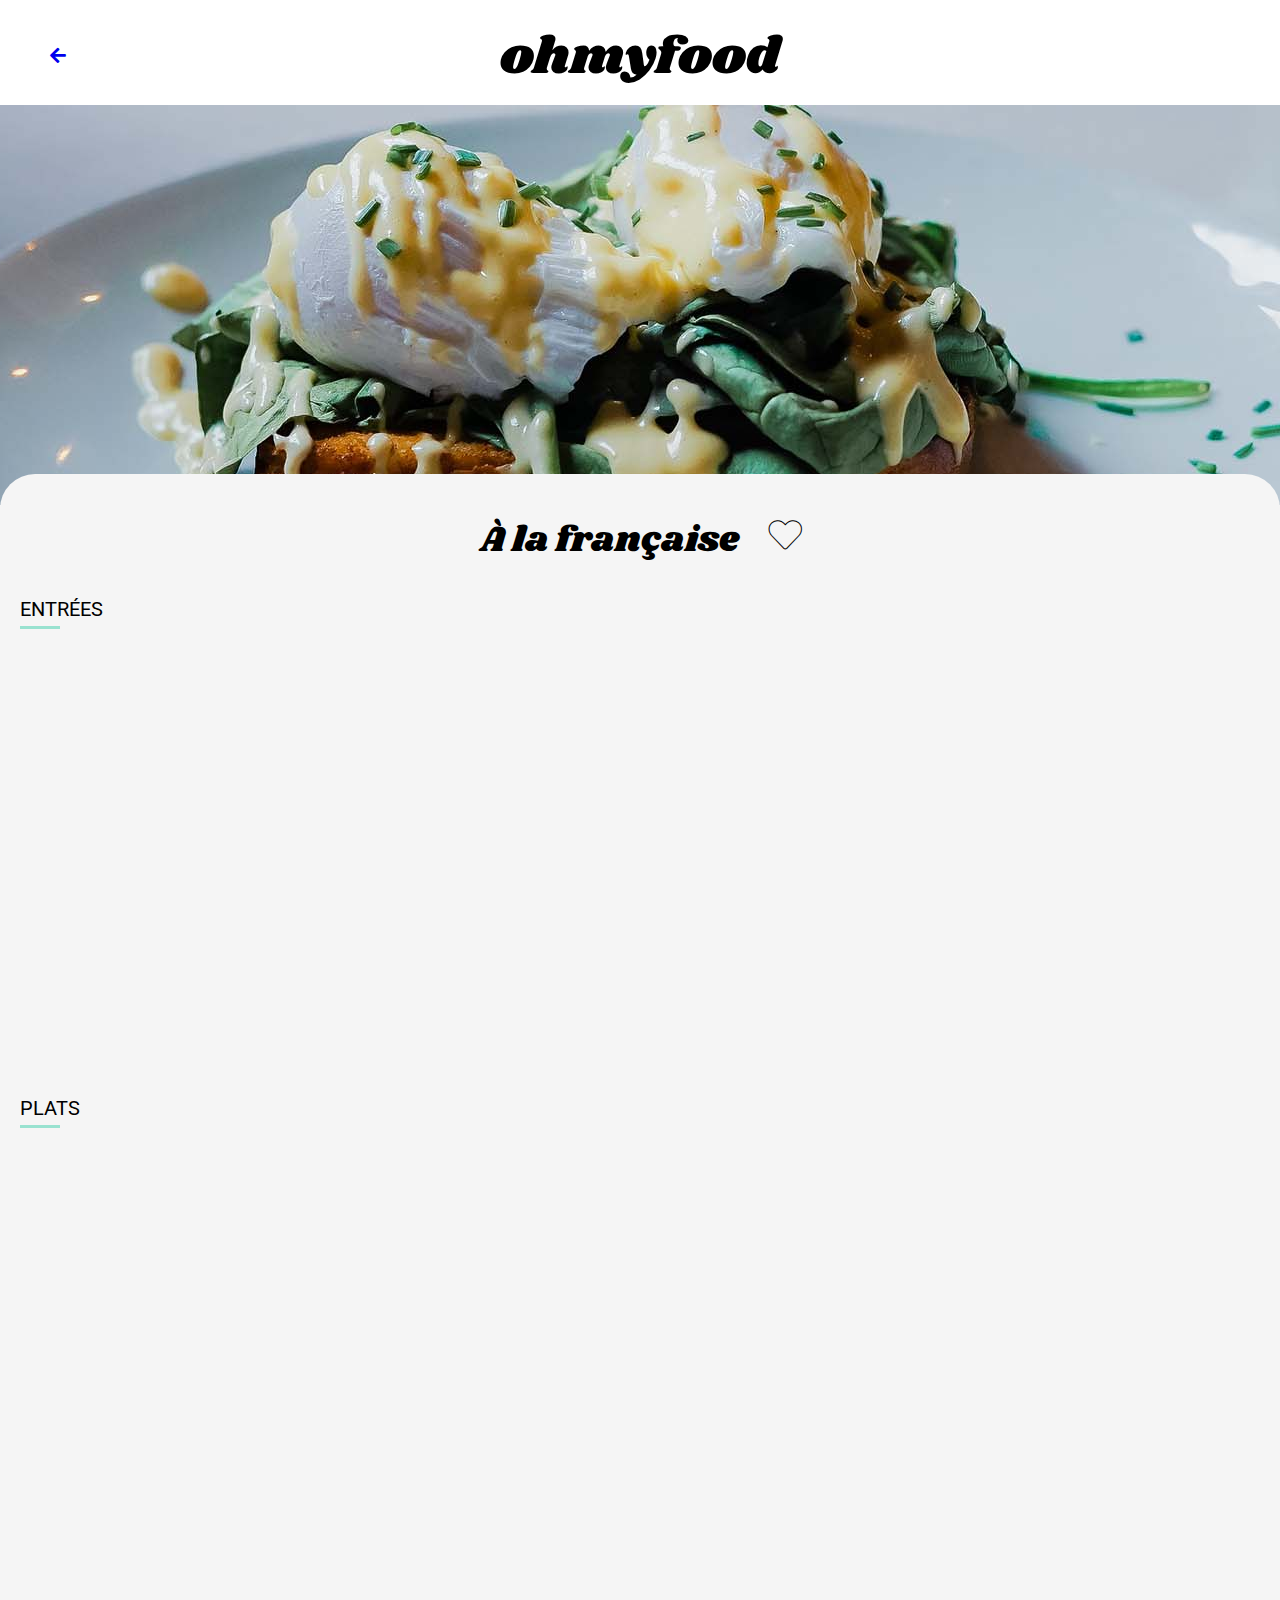
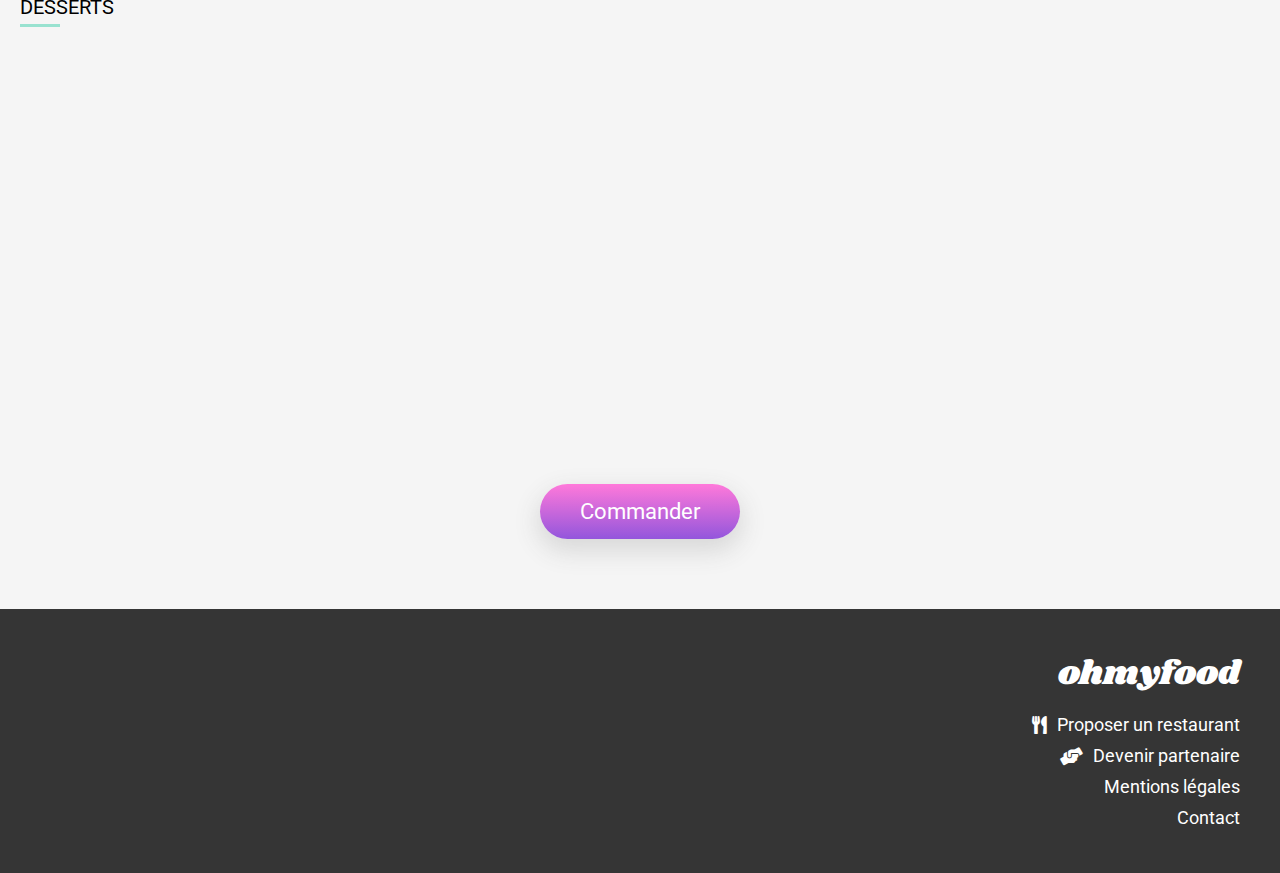
==== commit fa2d314e: "CSS files separated and minified. HTML layout adjusted. Images compressed." ====
--- a/html/menu-a-la-francaise.html
+++ b/html/menu-a-la-francaise.html
@@ -1,5 +1,5 @@
 <!DOCTYPE html>
-<html>
+<html lang="fr">
     <head>
         <title>À La Française - Menu - Ohmyfood! - Paris</title>
         <meta charset="utf-8">
@@ -8,172 +8,169 @@
         <link rel="preconnect" href="https://fonts.gstatic.com" crossorigin>
         <link href="https://fonts.googleapis.com/css2?family=Roboto&family=Shrikhand&display=swap" rel="stylesheet"> 
         <link rel="stylesheet" href="https://cdnjs.cloudflare.com/ajax/libs/font-awesome/5.15.2/css/all.min.css"/>
-        <link rel="stylesheet" href="../css/main.css">
+        <link rel="stylesheet" href="../css/min/menu-min.css">
     </head>
     <body>
         <header class="header">
             <div class="header__arrow-container">
                 <a href="../index.html"><span class="header__arrow fas fa-arrow-left"></span></a> 
             </div>
-            <img class="header__logo" alt="" srcset="
-            ../images/logo/ohmyfood.png 392w,
-           /images/logo/ohmyfood@2x.svg 
-           ">
+           <span class="header__logo">ohmyfood</span>
         </header>
         <main>
-            <section class="resto-preview">
-                <img class="resto-preview__img" alt="" src="../images/restaurants/toa-heftiba-DQKerTsQwi0-unsplash.jpg">
-            </section>
+            <div class="resto-preview">
+                <img class="resto-preview__img" alt="Restaurant «À la française»" src="../images/large/a-la-francaise--large.jpg" srcset="../images/large/a-la-francaise--large.jpg 1920w, ../images/small/a-la-francaise--small.jpg 1000w" sizes="(min-width:1000px) 1920px, 1000px">
+            </div>
 
-            <section class="resto-title">
+            <div class="resto-title">
                 <h1 class="resto-title__text">À la française</h1>
                 <span class="heart-icon heart-icon--menu fa fa-heart"></span>
-            </section>
+            </div>
 
-            <section class="menu">
-                <div class="menu__starter-container">
+            <article class="menu">
+                <section class="menu__starter-container">
                     <h2 class="menu__subheading">ENTRÉES</h2>
                     <div class="menu__underline"></div>
                     
-                    <div class="menu__card card-1">
-                        <div class="menu__text">
-                            <h3 class="menu__dish-title">Tartare de poulpe acidulé</h3>
-                            <p class="menu__dish-details">Aux zestes d'orange</p>
+                    <div class="info-card card-1">
+                        <div class="info-card__text-box">
+                            <h3 class="info-card__title">Tartare de poulpe acidulé</h3>
+                            <p class="info-card__subtitle">Aux zestes d'orange</p>
                         </div>
-                        <div class="menu__price-container">
-                            <p class="menu__price">25€</p>
+                        <div class="info-card__details-box">
+                            <p class="info-card__details-text">25€</p>
                         </div>
-                        <div class="menu__tick-container">
-                            <i class="menu__tick fas fa-check-circle"></i>
+                        <div class="info-card__icon-box">
+                            <i class="info-card__icon fas fa-check-circle"></i>
                         </div>
                     </div>
 
-                    <div class="menu__card card-2">
-                        <div class="menu__text">
-                            <h3 class="menu__dish-title">Velouté de légumes d'antan</h3>
-                            <p class="menu__dish-details">Carotte, panais, topinambour</p>
+                    <div class="info-card card-2">
+                        <div class="info-card__text-box">
+                            <h3 class="info-card__title">Velouté de légumes d'antan</h3>
+                            <p class="info-card__subtitle">Carotte, panais, topinambour</p>
                         </div>
-                        <div class="menu__price-container">
-                            <p class="menu__price">35€</p>
+                        <div class="info-card__details-box">
+                            <p class="info-card__details-text">35€</p>
                         </div>
-                        <div class="menu__tick-container">
-                            <i class="menu__tick fas fa-check-circle"></i>
+                        <div class="info-card__icon-box">
+                            <i class="info-card__icon fas fa-check-circle"></i>
                         </div>
                     </div>
-                    <div class="menu__card card-3">
-                        <div class="menu__text">
-                            <h3 class="menu__dish-title">Soupe à l'oignon</h3>
-                            <p class="menu__dish-details">Revisitée</p>
+                    <div class="info-card card-3">
+                        <div class="info-card__text-box">
+                            <h3 class="info-card__title">Soupe à l'oignon</h3>
+                            <p class="info-card__subtitle">Revisitée</p>
                         </div>
-                        <div class="menu__price-container">
-                            <p class="menu__price">20€</p>
+                        <div class="info-card__details-box">
+                            <p class="info-card__details-text">20€</p>
                         </div>
-                        <div class="menu__tick-container">
-                            <i class="menu__tick fas fa-check-circle"></i>
+                        <div class="info-card__icon-box">
+                            <i class="info-card__icon fas fa-check-circle"></i>
                         </div>
                     </div>
-                </div>
-                <div class="menu__main-container">
+                </section>
+                <section class="menu__main-container">
                     <h2 class="menu__subheading">PLATS</h2>
                     <div class="menu__underline"></div>
-                    <div class="menu__card card-4">
-                        <div class="menu__text">
-                            <h3 class="menu__dish-title">Coquilles Saint-Jacques</h3>
-                            <p class="menu__dish-details">Accompagnées d'une purée de panais</p>
+                    <div class="info-card card-4">
+                        <div class="info-card__text-box">
+                            <h3 class="info-card__title">Coquilles Saint-Jacques</h3>
+                            <p class="info-card__subtitle">Accompagnées d'une purée de panais</p>
                         </div>
-                        <div class="menu__price-container">
-                            <p class="menu__price">40€</p>
+                        <div class="info-card__details-box">
+                            <p class="info-card__details-text">40€</p>
                         </div>
-                        <div class="menu__tick-container">
-                            <i class="menu__tick fas fa-check-circle"></i>
+                        <div class="info-card__icon-box">
+                            <i class="info-card__icon fas fa-check-circle"></i>
                         </div>
                     </div>
-                    <div class="menu__card card-5">
-                        <div class="menu__text">
-                            <h3 class="menu__dish-title">Magret de canard</h3>
-                            <p class="menu__dish-details">Et parmentier de pommes de terre</p>
+                    <div class="info-card card-5">
+                        <div class="info-card__text-box">
+                            <h3 class="info-card__title">Magret de canard</h3>
+                            <p class="info-card__subtitle">Et parmentier de pommes de terre</p>
                         </div>
-                        <div class="menu__price-container">
-                            <p class="menu__price">35€</p>
+                        <div class="info-card__details-box">
+                            <p class="info-card__details-text">35€</p>
                         </div>
-                        <div class="menu__tick-container">
-                            <i class="menu__tick fas fa-check-circle"></i>
+                        <div class="info-card__icon-box">
+                            <i class="info-card__icon fas fa-check-circle"></i>
                         </div>
                     </div>
-                    <div class="menu__card card-6">
-                        <div class="menu__text">
-                            <h3 class="menu__dish-title">Pigeonneau d'Ille-et-Vilaine</h3>
-                            <p class="menu__dish-details">Sur son lit de gnocchis aux légumes</p>
+                    <div class="info-card card-6">
+                        <div class="info-card__text-box">
+                            <h3 class="info-card__title">Pigeonneau d'Ille-et-Vilaine</h3>
+                            <p class="info-card__subtitle">Sur son lit de gnocchis aux légumes</p>
                         </div>
-                        <div class="menu__price-container">
-                            <p class="menu__price">44€</p>
+                        <div class="info-card__details-box">
+                            <p class="info-card__details-text">44€</p>
                         </div>
-                        <div class="menu__tick-container">
-                            <i class="menu__tick fas fa-check-circle"></i>
+                        <div class="info-card__icon-box">
+                            <i class="info-card__icon fas fa-check-circle"></i>
                         </div>
                     </div>
-                </div>
-                <div class="menu__dessert-container">
+                </section>
+                <section class="menu__dessert-container">
                     <h2 class="menu__subheading">DESSERTS</h2>
                     <div class="menu__underline"></div>
-                    <div class="menu__card card-7">
-                        <div class="menu__text">
-                            <h3 class="menu__dish-title">Pétales de violettes glacés</h3>
-                            <p class="menu__dish-details">Et purée de noisettes</p>
+                    <div class="info-card card-7">
+                        <div class="info-card__text-box">
+                            <h3 class="info-card__title">Pétales de violettes glacés</h3>
+                            <p class="info-card__subtitle">Et purée de noisettes</p>
                         </div>
-                        <div class="menu__price-container">
-                            <p class="menu__price">18€</p>
+                        <div class="info-card__details-box">
+                            <p class="info-card__details-text">18€</p>
                         </div>
-                        <div class="menu__tick-container">
-                            <i class="menu__tick fas fa-check-circle"></i>
+                        <div class="info-card__icon-box">
+                            <i class="info-card__icon fas fa-check-circle"></i>
                         </div>
                     </div>
-                    <div class="menu__card card-8">
-                        <div class="menu__text">
-                            <h3 class="menu__dish-title">Fondant au chocolat</h3>
-                            <p class="menu__dish-details">Revisité</p>
+                    <div class="info-card card-8">
+                        <div class="info-card__text-box">
+                            <h3 class="info-card__title">Fondant au chocolat</h3>
+                            <p class="info-card__subtitle">Revisité</p>
                         </div>
-                        <div class="menu__price-container">
-                            <p class="menu__price">22€</p>
+                        <div class="info-card__details-box">
+                            <p class="info-card__details-text">22€</p>
                         </div>
-                        <div class="menu__tick-container">
-                            <i class="menu__tick fas fa-check-circle"></i>
+                        <div class="info-card__icon-box">
+                            <i class="info-card__icon fas fa-check-circle"></i>
                         </div>
                     </div>
-                    <div class="menu__card card-9">
-                        <div class="menu__text">
-                            <h3 class="menu__dish-title">Millefeuille croustillant</h3>
-                            <p class="menu__dish-details">Myrtilles et pâte d'amande</p>
+                    <div class="info-card card-9">
+                        <div class="info-card__text-box">
+                            <h3 class="info-card__title">Millefeuille croustillant</h3>
+                            <p class="info-card__subtitle">Myrtilles et pâte d'amande</p>
                         </div>
-                        <div class="menu__price-container">
-                            <p class="menu__price">23€</p>
+                        <div class="info-card__details-box">
+                            <p class="info-card__details-text">23€</p>
                         </div>
-                        <div class="menu__tick-container">
-                            <i class="menu__tick fas fa-check-circle"></i>
+                        <div class="info-card__icon-box">
+                            <i class="info-card__icon fas fa-check-circle"></i>
                         </div>
                     </div>
-                </div>
-            </section>
+                </section>
+            </article>
 
 
-            <section id="order" class="order">
-                <button class="button">
+            <div id="order" class="order">
+                <button class="button button--menu">
                     Commander 
                 </button>
-            </section>
+            </div>
 
         </main>
         <footer class="footer">
-            <img class="footer__logo" src="../images/logo/ohmyfood.png" alt="">
-            <a class="footer__link" href="">
+            <span class="footer__logo">ohmyfood</span>
+            <a class="footer__link" href="#">
                 <span class="footer__icon fas fa-utensils"></span>
                 <p class="footer__text">Proposer un restaurant</p>
             </a>
-            <a class="footer__link" href="">
+            <a class="footer__link" href="#">
                 <span class="footer__icon fas fa-hands-helping"></span>
                 <p class="footer__text">Devenir partenaire</p>
             </a>
-            <a class="footer__link" href=""><p class="footer__text">Mentions légales</p></a>
+            <a class="footer__link" href="#"><p class="footer__text">Mentions légales</p></a>
             <a class="footer__link" href="mailto:info@ohmyfood.fr"><p class="footer__text">Contact</p></a>
         </footer>
     </body>
--- a/css/min/menu-min.css
+++ b/css/min/menu-min.css
@@ -0,0 +1 @@
+article,aside,details,figcaption,figure,footer,header,hgroup,nav,section,summary{display:block}audio,canvas,video{display:inline-block}audio:not([controls]){display:none;height:0}[hidden],template{display:none}html{background:#f5f5f5;color:#000;-webkit-text-size-adjust:100%;-ms-text-size-adjust:100%}button,html,input,select,textarea{font-family:sans-serif}body{margin:0}a{background:transparent}a:focus{outline:thin dotted}a:active,a:hover{outline:0}h1{font-size:2em;margin:0.67em 0}h2{font-size:1.5em;margin:0.83em 0}h3{font-size:1.17em;margin:1em 0}h4{font-size:1em;margin:1.33em 0}h5{font-size:0.83em;margin:1.67em 0}h6{font-size:0.75em;margin:2.33em 0}abbr[title]{border-bottom:1px dotted}b,strong{font-weight:bold}dfn{font-style:italic}mark{background:#ff0;color:#000}code,kbd,pre,samp{font-family:monospace, serif;font-size:1em}pre{white-space:pre;white-space:pre-wrap;word-wrap:break-word}q{quotes:"\201C" "\201D" "\2018" "\2019"}q:after,q:before{content:'';content:none}small{font-size:80%}sub,sup{font-size:75%;line-height:0;position:relative;vertical-align:baseline}sup{top:-0.5em}sub{bottom:-0.25em}img{border:0}svg:not(:root){overflow:hidden}figure{margin:0}fieldset{border:1px solid #c0c0c0;margin:0 2px;padding:0.35em 0.625em 0.75em}legend{border:0;padding:0;white-space:normal}button,input,select,textarea{font-family:inherit;font-size:100%;margin:0;vertical-align:baseline}button,input{line-height:normal}button,select{text-transform:none}button,html input[type="button"],input[type="reset"],input[type="submit"]{-webkit-appearance:button;cursor:pointer}button[disabled],input[disabled]{cursor:default}button::-moz-focus-inner,input::-moz-focus-inner{border:0;padding:0}textarea{overflow:auto;vertical-align:top}table{border-collapse:collapse;border-spacing:0}input[type="search"]{-webkit-appearance:textfield;-webkit-box-sizing:content-box;box-sizing:content-box}input[type="search"]::-webkit-search-cancel-button,input[type="search"]::-webkit-search-decoration{-webkit-appearance:none}input[type="checkbox"],input[type="radio"]{-webkit-box-sizing:border-box;box-sizing:border-box;padding:0}:root{font-family:Roboto;font-size:14px}a{text-decoration:none}a:hover{cursor:pointer}a:visited{color:inherit}a:visited.button{color:white}.info-card{background:white;border-radius:15px;margin:14px 10px;-webkit-box-shadow:0 10px 25px 3px HSL(0, 0%, 85%);box-shadow:0 10px 25px 3px HSL(0, 0%, 85%);display:-webkit-box;display:-ms-flexbox;display:flex;overflow:hidden;cursor:pointer;position:relative;opacity:0;-webkit-animation:fade 1.5s cubic-bezier(0.215, 0.61, 0.355, 1) forwards;animation:fade 1.5s cubic-bezier(0.215, 0.61, 0.355, 1) forwards}@-webkit-keyframes fade{0%{bottom:-20px}20%{opacity:0}100%{opacity:1;bottom:0}}@keyframes fade{0%{bottom:-20px}20%{opacity:0}100%{opacity:1;bottom:0}}@media (min-width: 450px){.info-card{margin:20px 40px}}@media (min-width: 760px){.info-card{margin:30px 50px}}@media (min-width: 1400px){.info-card{margin:20px 10px}}.info-card:hover .info-card__icon-box{right:0}.info-card:hover .info-card__icon{-webkit-transform:rotate(720deg);transform:rotate(720deg)}.info-card:hover .info-card__details-text{width:100px}@media (min-width: 760px){.info-card:hover .info-card__details-text{width:220px}}@media (min-width: 1400px){.info-card:hover .info-card__details-text{width:140px}}.info-card__text-box{display:-webkit-box;display:-ms-flexbox;display:flex;-webkit-box-orient:vertical;-webkit-box-direction:normal;-ms-flex-direction:column;flex-direction:column;-webkit-box-pack:center;-ms-flex-pack:center;justify-content:center;margin-right:auto;padding:12px;text-overflow:ellipsis;white-space:nowrap;overflow:hidden}.info-card__title{font-size:16px;padding-bottom:8px}@media (min-width: 450px){.info-card__title{font-size:18px}}@media (min-width: 760px){.info-card__title{font-size:20px}}.info-card__subtitle,.info-card__title{margin:0;text-overflow:ellipsis;white-space:nowrap;overflow:hidden;width:100%}@media (min-width: 760px){.info-card__subtitle,.info-card__title{padding:10px}}@media (min-width: 1400px){.info-card__subtitle,.info-card__title{padding:5px}}.info-card__details-box{display:-webkit-box;display:-ms-flexbox;display:flex;-webkit-box-orient:vertical;-webkit-box-direction:normal;-ms-flex-direction:column;flex-direction:column;-webkit-box-pack:end;-ms-flex-pack:end;justify-content:flex-end;padding:10px;position:relative;right:0}@media (min-width: 450px){.info-card__details-box{padding:20px}}@media (min-width: 760px){.info-card__details-box{padding-right:50px}}@media (min-width: 1400px){.info-card__details-box{padding:0 20px 15px 0}}.info-card__details-text{font-weight:bold;margin:0;width:30px;position:relative;-webkit-transition:width 0.4s ease-out 0.1s;transition:width 0.4s ease-out 0.1s}.info-card__icon-box{background:#99E2D0;width:60px;height:100%;color:white;font-size:1.5em;display:-webkit-box;display:-ms-flexbox;display:flex;-webkit-box-pack:center;-ms-flex-pack:center;justify-content:center;-webkit-box-align:center;-ms-flex-align:center;align-items:center;position:absolute;right:-60px;-webkit-transition:right 0.5s ease-out;transition:right 0.5s ease-out}@media (min-width: 760px){.info-card__icon-box{width:200px;right:-200px;font-size:2em}}@media (min-width: 1400px){.info-card__icon-box{width:100px;right:-100px}}.info-card__icon{-webkit-transition:all 0.5s ease-out;transition:all 0.5s ease-out}.card-1{-webkit-animation-delay:0.2s;animation-delay:0.2s}.card-2{-webkit-animation-delay:0.5s;animation-delay:0.5s}.card-3{-webkit-animation-delay:0.8s;animation-delay:0.8s}.card-4{-webkit-animation-delay:1.1s;animation-delay:1.1s}.card-5{-webkit-animation-delay:1.4s;animation-delay:1.4s}.card-6{-webkit-animation-delay:1.7s;animation-delay:1.7s}.card-7{-webkit-animation-delay:2s;animation-delay:2s}.card-8{-webkit-animation-delay:2.3s;animation-delay:2.3s}.card-9{-webkit-animation-delay:2.6s;animation-delay:2.6s}.card-10{-webkit-animation-delay:2.9s;animation-delay:2.9s}.button{display:-webkit-box;display:-ms-flexbox;display:flex;-webkit-box-align:center;-ms-flex-align:center;align-items:center;color:white;border-radius:45px;border:none;background:-webkit-gradient(linear, left top, left bottom, from(#FF79DA), to(#9356DC));background:linear-gradient(#FF79DA, #9356DC);-webkit-box-shadow:0 10px 25px 3px HSL(0, 0%, 85%);box-shadow:0 10px 25px 3px HSL(0, 0%, 85%);-webkit-transition:background-color, -webkit-box-shadow 0.4s ease-out;transition:background-color, -webkit-box-shadow 0.4s ease-out;transition:background-color, box-shadow 0.4s ease-out;transition:background-color, box-shadow 0.4s ease-out, -webkit-box-shadow 0.4s ease-out;margin:10px 0 20px}.button:hover{background:#FF79DA;-webkit-box-shadow:0 10px 10px 0 HSL(0, 0%, 75%);box-shadow:0 10px 10px 0 HSL(0, 0%, 75%);cursor:pointer}@media (min-width: 415px){.button{padding:20px}}@media (min-width: 450px){.button{margin:20px 0 40px}}@media (min-width: 760px){.button{font-size:22px;padding:20px 50px}}@media (min-width: 1000px){.button{margin-top:20px}}.button--menu{padding:15px 40px}.heart-icon{-webkit-text-stroke-width:1px;-webkit-text-stroke-color:black;-webkit-transition:color 0.3s ease-in;transition:color 0.3s ease-in}.heart-icon:hover{color:#9356DC;-webkit-text-stroke-width:1px;-webkit-text-stroke-color:#9356DC;cursor:pointer}.heart-icon--menu{font-size:1.8em;margin:0 20px 0 10px;color:#f5f5f5}.header{display:-webkit-box;display:-ms-flexbox;display:flex;-webkit-box-pack:center;-ms-flex-pack:center;justify-content:center;width:100%;background:white}.header__arrow-container{position:absolute;left:20px;top:25px}@media (min-width: 415px){.header__arrow-container{left:20px;top:30px}}@media (min-width: 760px){.header__arrow-container{left:40px;top:40px}}@media (min-width: 1000px){.header__arrow-container{left:50px;top:45px}}@media (min-width: 1400px){.header__arrow-container{left:60px;top:50px}}.header__logo{font-family:Shrikhand;font-size:24px;margin:20px 0 10px}@media (min-width: 415px){.header__logo{font-size:32px}}@media (min-width: 760px){.header__logo{font-size:42px}}@media (min-width: 1000px){.header__logo{font-size:52px}}@media (min-width: 1400px){.header__logo{font-size:60px}}.footer{background:#353535;padding:20px 20px 30px;display:-webkit-box;display:-ms-flexbox;display:flex;-webkit-box-orient:vertical;-webkit-box-direction:normal;-ms-flex-direction:column;flex-direction:column;color:white}@media (min-width: 415px){.footer{padding:40px;-webkit-box-align:end;-ms-flex-align:end;align-items:flex-end}}.footer__link{display:-webkit-box;display:-ms-flexbox;display:flex;-webkit-box-align:center;-ms-flex-align:center;align-items:center;color:white;width:-webkit-max-content;width:-moz-max-content;width:max-content}.footer__link:hover{text-decoration:underline}.footer__logo{font-family:Shrikhand;font-size:18px;margin-bottom:10px}@media (min-width: 415px){.footer__logo{font-size:24px}}@media (min-width: 760px){.footer__logo{font-size:34px}}.footer__icon{padding-right:10px}.footer__text{margin:5px 0}@media (min-width: 450px){:root{font-size:16px}}@media (min-width: 760px){:root{font-size:18px}}.resto-preview__img{width:100%;height:250px;z-index:0;overflow:hidden;-o-object-fit:cover;object-fit:cover}@media (min-width: 1000px){.resto-preview__img{height:400px}}.resto-title{border-top-left-radius:35px;border-top-right-radius:35px;background:#f5f5f5;z-index:1;padding:10px 0;position:relative;top:-35px;display:-webkit-box;display:-ms-flexbox;display:flex;-webkit-box-pack:center;-ms-flex-pack:center;justify-content:center;-webkit-box-align:center;-ms-flex-align:center;align-items:center;margin-bottom:-60px}@media (min-width: 1400px){.resto-title{font-size:30px}}.resto-title__text{font-family:Shrikhand;margin:30px 20px 20px;font-weight:normal}.menu{background:#f5f5f5;padding-bottom:20px}@media (min-width: 450px){.menu{margin-bottom:-20px}}@media (min-width: 760px){.menu{margin-bottom:-30px}}@media (min-width: 1400px){.menu{display:-webkit-box;display:-ms-flexbox;display:flex;-webkit-box-pack:center;-ms-flex-pack:center;justify-content:center;padding:30px}}.menu__subheading{padding:20px 0 0;font-size:16px;font-weight:normal;margin:5px 20px}@media (min-width: 450px){.menu__subheading{font-size:18px}}@media (min-width: 760px){.menu__subheading{font-size:20px}}.menu__underline{background:#99E2D0;width:40px;height:3px;margin-left:20px;margin-bottom:15px}@media (min-width: 1400px){.menu__underline{margin-bottom:40px}}@media (min-width: 1400px){.menu__dessert-container,.menu__main-container,.menu__starter-container{width:33.33%}}.order{display:-webkit-box;display:-ms-flexbox;display:flex;-webkit-box-pack:center;-ms-flex-pack:center;justify-content:center;padding-bottom:30px;background:#f5f5f5}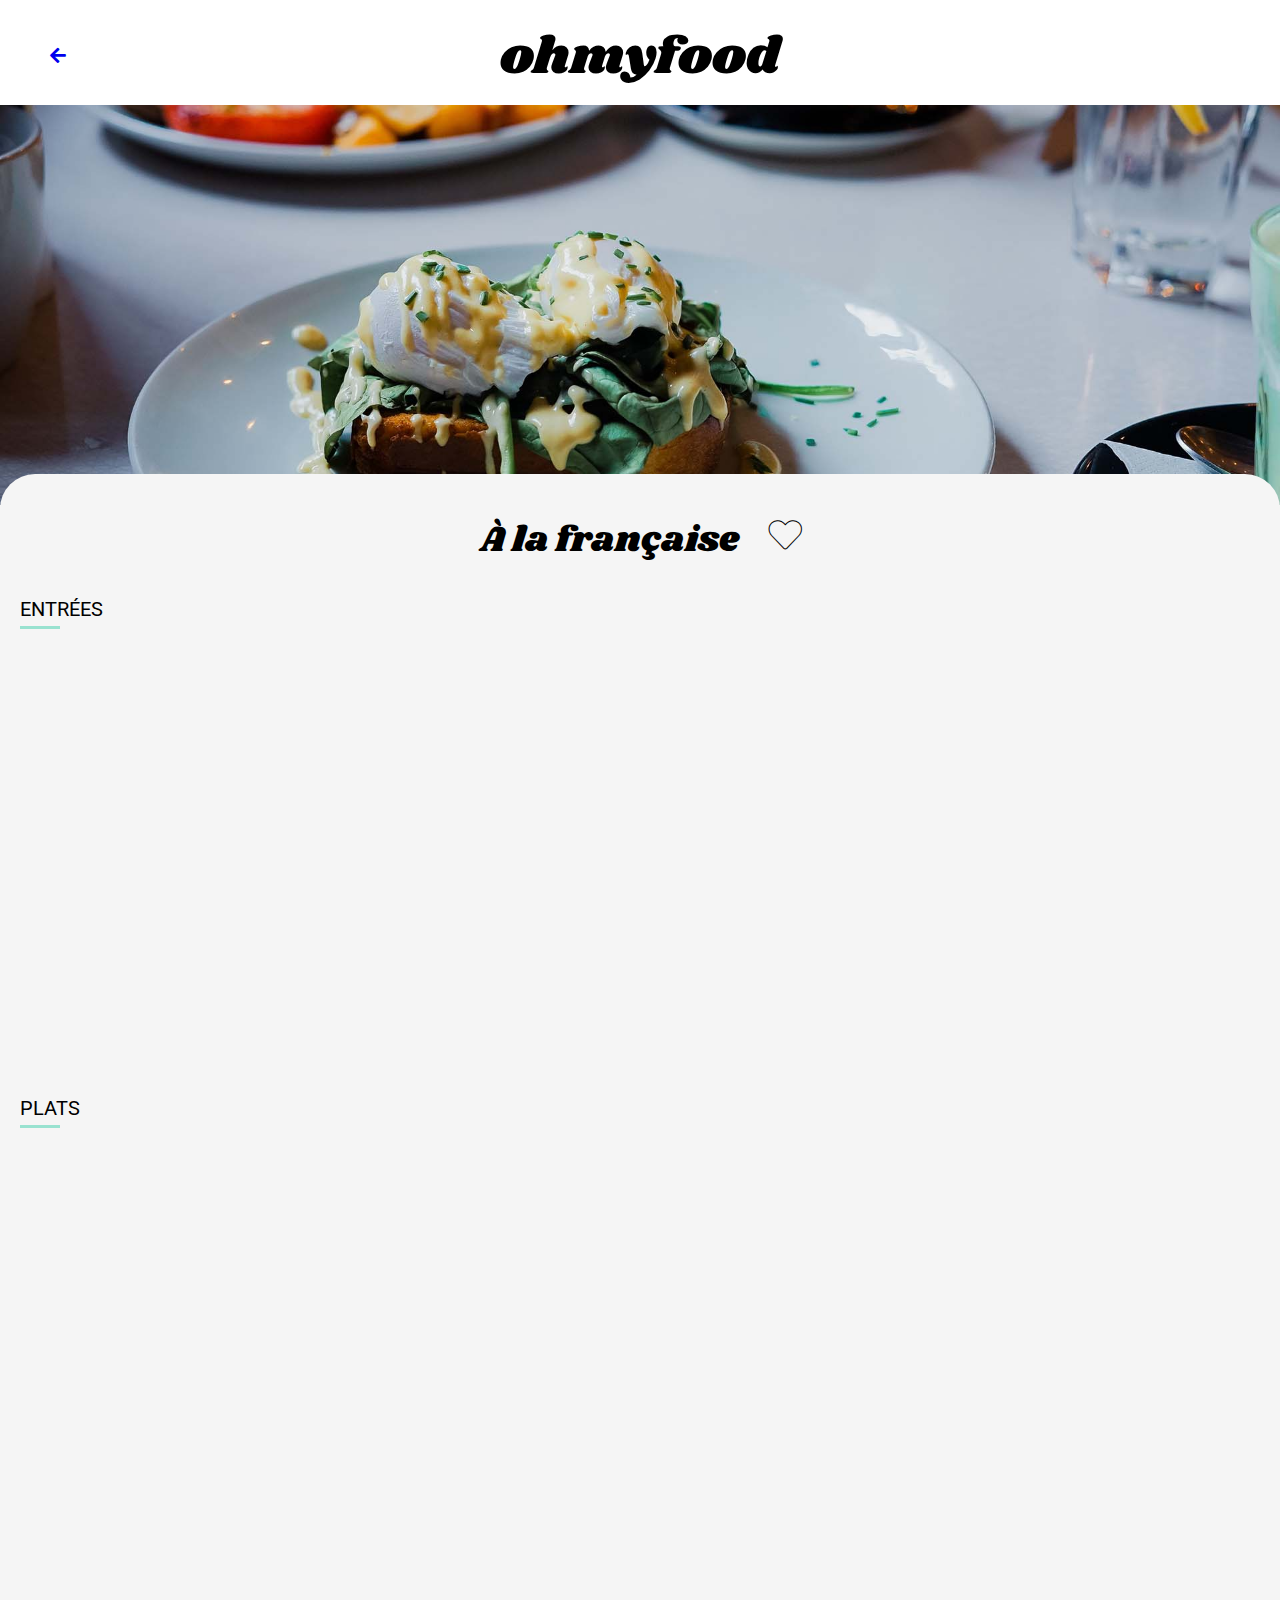
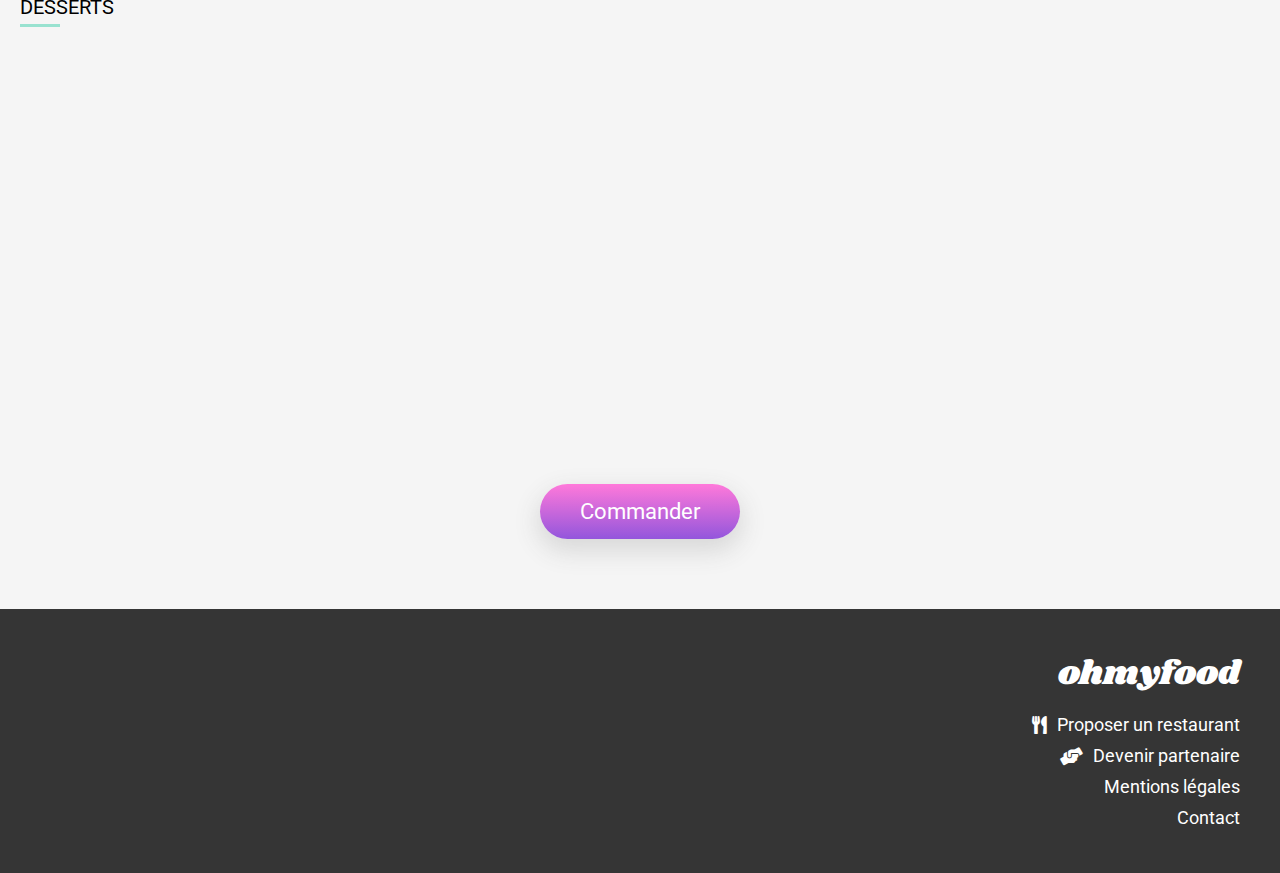
==== commit 4e0ebece: "srcset attribute removed and medium images added for menu pages." ====
--- a/html/menu-a-la-francaise.html
+++ b/html/menu-a-la-francaise.html
@@ -1,5 +1,6 @@
 <!DOCTYPE html>
 <html lang="fr">
+
     <head>
         <title>À La Française - Menu - Ohmyfood! - Paris</title>
         <meta charset="utf-8">
@@ -10,21 +11,26 @@
         <link rel="stylesheet" href="https://cdnjs.cloudflare.com/ajax/libs/font-awesome/5.15.2/css/all.min.css"/>
         <link rel="stylesheet" href="../css/min/menu-min.css">
     </head>
+
     <body>
+
         <header class="header">
             <div class="header__arrow-container">
-                <a href="../index.html"><span class="header__arrow fas fa-arrow-left"></span></a> 
+                <a href="../index.html">
+                    <i class="header__arrow fas fa-arrow-left"></i>
+                </a> 
             </div>
            <span class="header__logo">ohmyfood</span>
         </header>
         <main>
+
             <div class="resto-preview">
-                <img class="resto-preview__img" alt="Restaurant «À la française»" src="../images/large/a-la-francaise--large.jpg" srcset="../images/large/a-la-francaise--large.jpg 1920w, ../images/small/a-la-francaise--small.jpg 1000w" sizes="(min-width:1000px) 1920px, 1000px">
+                <img class="resto-preview__img" alt="Restaurant «À la française»" src="../images/medium/a-la-francaise--medium.jpg">
             </div>
 
             <div class="resto-title">
                 <h1 class="resto-title__text">À la française</h1>
-                <span class="heart-icon heart-icon--menu fa fa-heart"></span>
+                <i class="heart-icon heart-icon--menu fa fa-heart"></i>
             </div>
 
             <article class="menu">
@@ -160,18 +166,25 @@
             </div>
 
         </main>
+
         <footer class="footer">
             <span class="footer__logo">ohmyfood</span>
             <a class="footer__link" href="#">
-                <span class="footer__icon fas fa-utensils"></span>
+                <i class="footer__icon fas fa-utensils"></i>
                 <p class="footer__text">Proposer un restaurant</p>
             </a>
             <a class="footer__link" href="#">
-                <span class="footer__icon fas fa-hands-helping"></span>
+                <i class="footer__icon fas fa-hands-helping"></i>
                 <p class="footer__text">Devenir partenaire</p>
             </a>
-            <a class="footer__link" href="#"><p class="footer__text">Mentions légales</p></a>
-            <a class="footer__link" href="mailto:info@ohmyfood.fr"><p class="footer__text">Contact</p></a>
+            <a class="footer__link" href="#">
+                <p class="footer__text">Mentions légales</p>
+            </a>
+            <a class="footer__link" href="mailto:info@ohmyfood.fr">
+                <p class="footer__text">Contact</p>
+            </a>
         </footer>
+
     </body>
+
 </html>